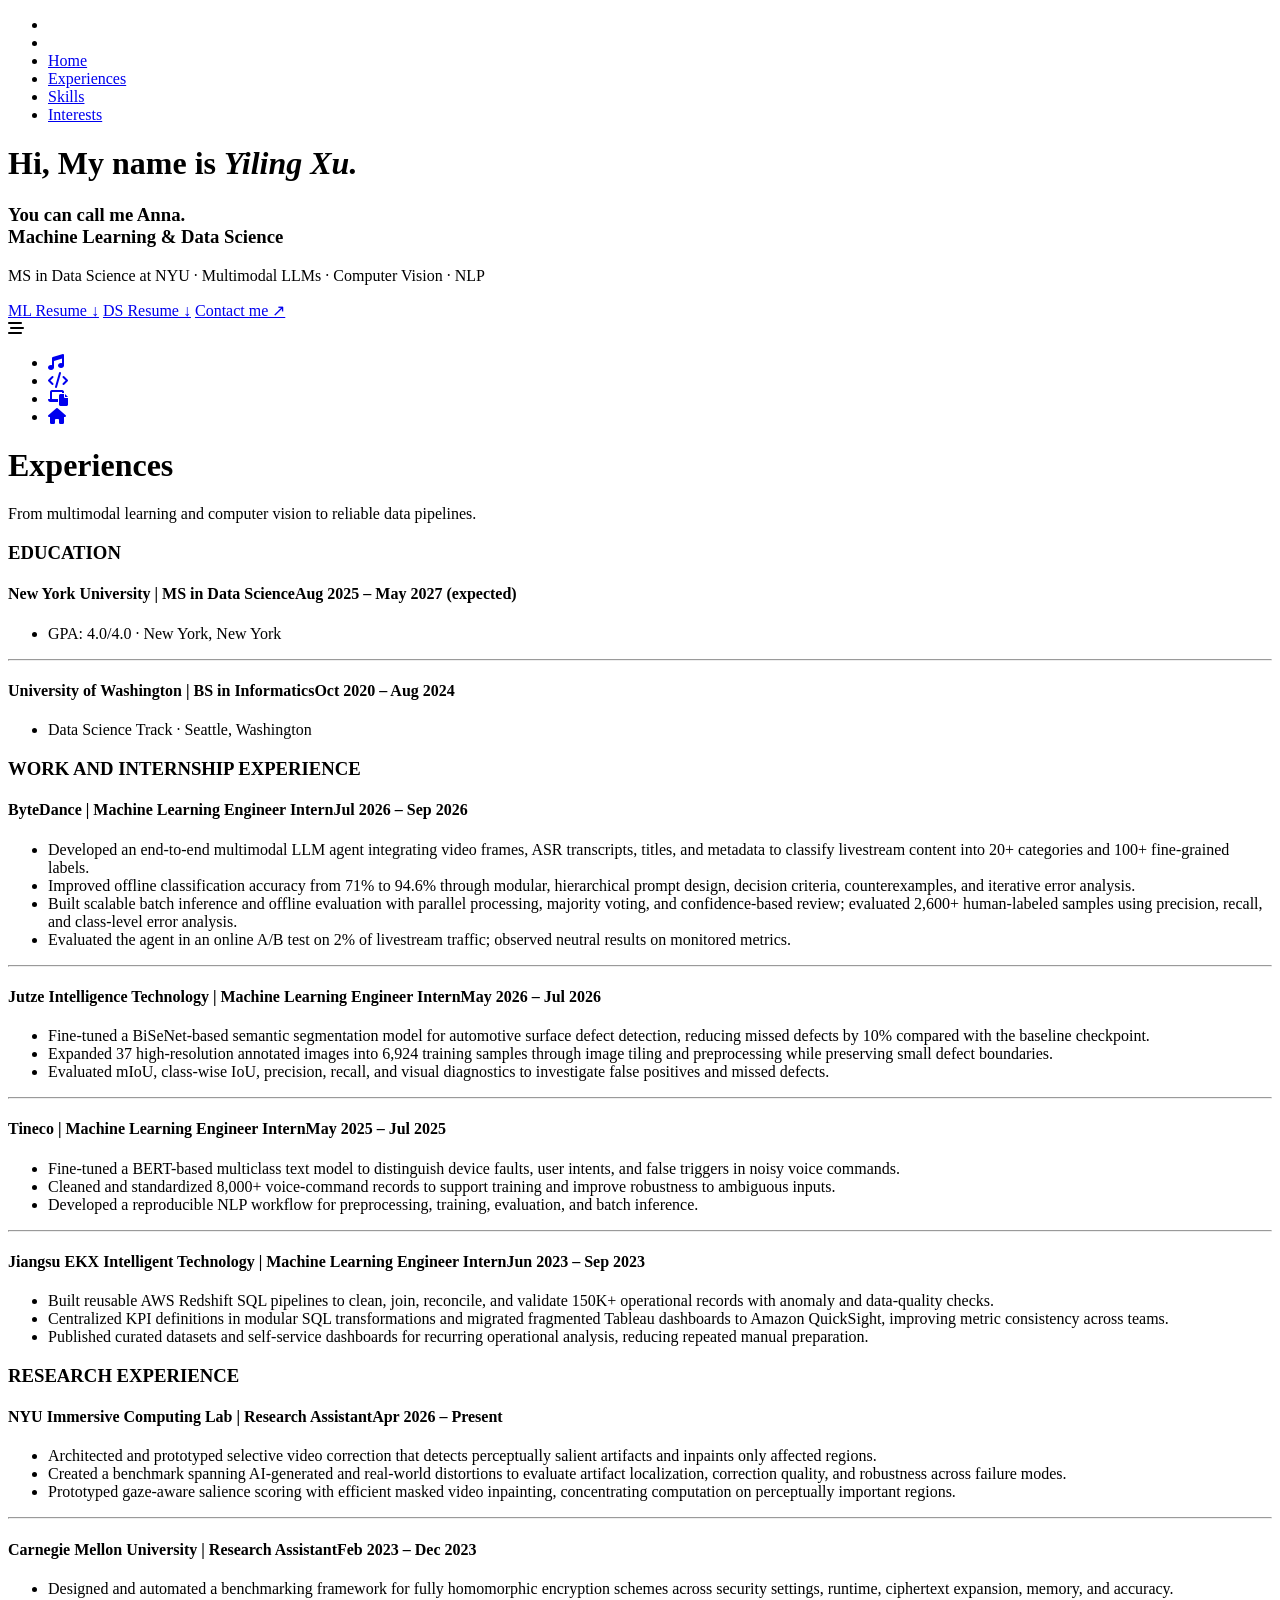
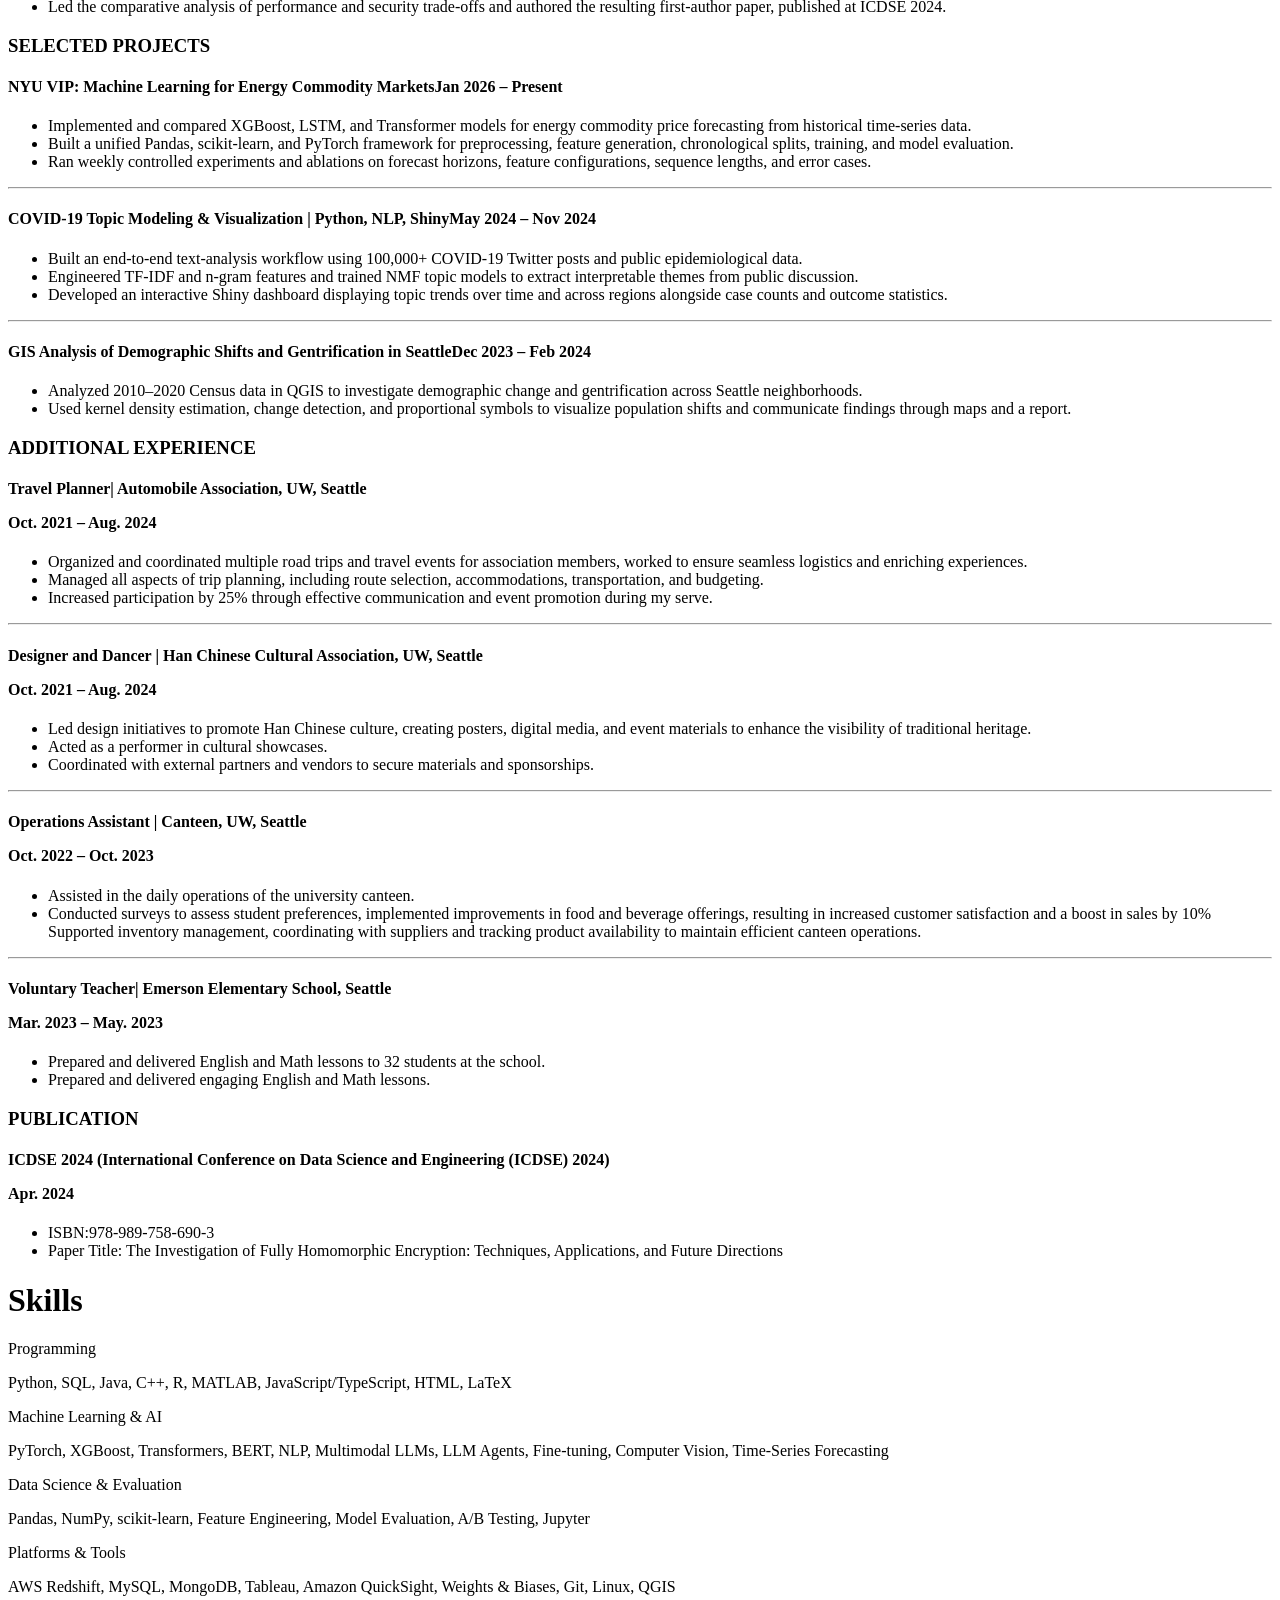
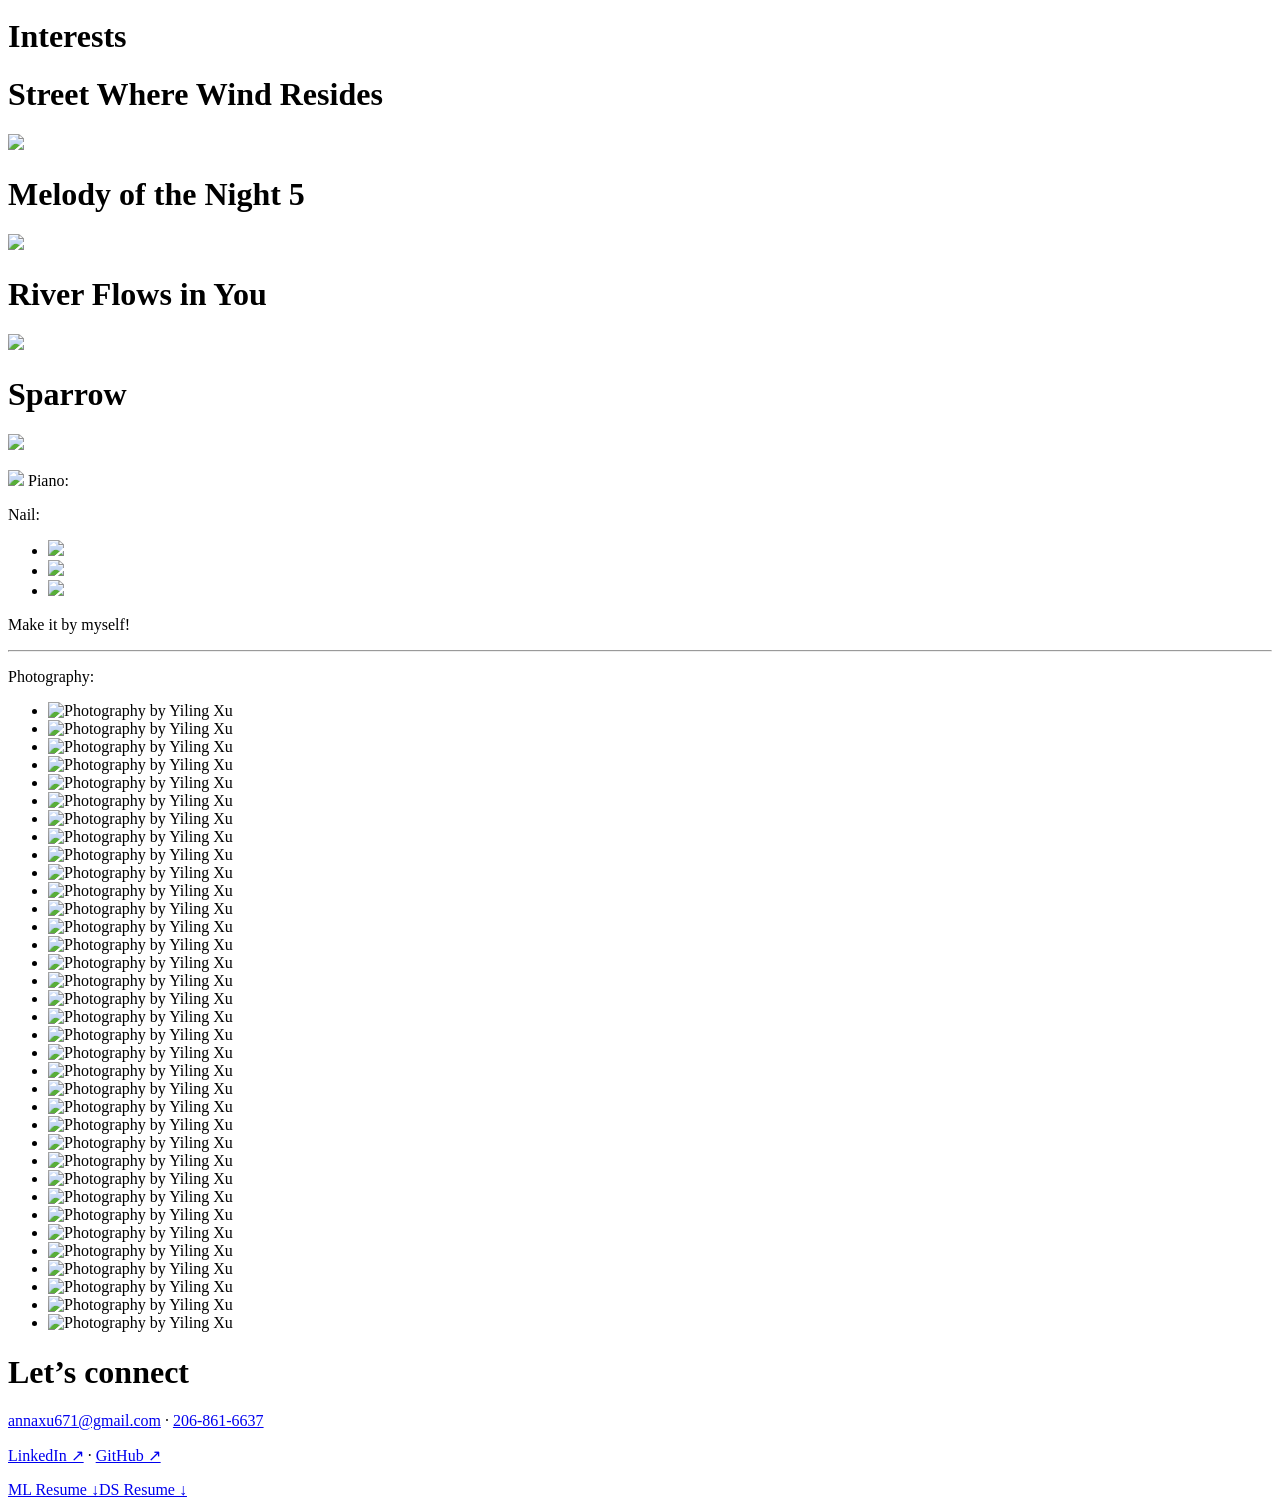
==== public/index.html @ a4906a9a "Update ML and DS portfolio content and responsive layout" ====
<!DOCTYPE html>
<html lang="en">
  <head>
    <meta charset="UTF-8">
    <title>Yiling Xu | Machine Learning &amp; Data Science</title>
    <meta name="viewport" content="width=device-width, initial-scale=1">
    <meta name="description" content="Yiling (Anna) Xu — NYU MS Data Science student working on multimodal LLM agents, computer vision, NLP, and data science.">
    <link rel="stylesheet" href="https://cdnjs.cloudflare.com/ajax/libs/font-awesome/6.4.0/css/all.min.css">
  </head>
  <body>
    <div class="Top" id="Home">
      <ul id="bar">
         <li class="slide1"></li>
         <li class="slide2"></li>
         <li><a href="#Home">Home</a></li>
         <li><a href="#Experience">Experiences</a></li>
         <li><a href="#Skills">Skills</a></li>
         <li><a href="#Interest">Interests</a></li>
      </ul>
      
      <div id="intro">
        <h1>Hi, My name is <i>Yiling Xu.</i></h1>
        <h3>You can call me Anna.<br>Machine Learning &amp; Data Science</h3>
        <p class="intro-summary">MS in Data Science at NYU · Multimodal LLMs · Computer Vision · NLP</p>
        <div class="resume-actions">
          <a href="resumes/Yiling-Xu-ML-Resume.pdf" download>ML Resume ↓</a>
          <a href="resumes/Yiling-Xu-DS-Resume.pdf" download>DS Resume ↓</a>
          <a href="mailto:annaxu671@gmail.com">Contact me ↗</a>
        </div>
      </div>  
    </div>

    <div class="floating-sidebar">
      <div class="toggle-button" id="toggle-button">
        <i class="fa-solid fa-bars-staggered"></i>
      </div>
  
      <!-- 侧边栏内容 -->
      <div class="sidebar-content" id="sidebar-content">
        <ul>
          <li><a href="#Interest"><i class="fa-solid fa-music"></i></a></li>
          <li><a href="#Skills"><i class="fa-solid fa-code"></i></a></li>
          <li><a href="#Experience"><i class="fa-solid fa-laptop-file"></i></a></li>
          <li><a href="#Home"><i class="fa-solid fa-house"></i></a></li>
        </ul>
      </div>
    </div>
  
<div id="Experience"><h1>Experiences</h1><p class="section-intro">From multimodal learning and computer vision to reliable data pipelines.</p><div id="content"><div class="E" id="Education"><h3>EDUCATION</h3><h4>New York University | MS in Data Science<span class="entry-date">Aug 2025 – May 2027 (expected)</span></h4><ul><li>GPA: 4.0/4.0 · New York, New York</li></ul><hr><h4>University of Washington | BS in Informatics<span class="entry-date">Oct 2020 – Aug 2024</span></h4><ul><li>Data Science Track · Seattle, Washington</li></ul></div><div class="E" id=""><h3>WORK AND INTERNSHIP EXPERIENCE</h3><h4>ByteDance | Machine Learning Engineer Intern<span class="entry-date">Jul 2026 – Sep 2026</span></h4><ul><li>Developed an end-to-end multimodal LLM agent integrating video frames, ASR transcripts, titles, and metadata to classify livestream content into 20+ categories and 100+ fine-grained labels.</li><li>Improved offline classification accuracy from 71% to 94.6% through modular, hierarchical prompt design, decision criteria, counterexamples, and iterative error analysis.</li><li>Built scalable batch inference and offline evaluation with parallel processing, majority voting, and confidence-based review; evaluated 2,600+ human-labeled samples using precision, recall, and class-level error analysis.</li><li>Evaluated the agent in an online A/B test on 2% of livestream traffic; observed neutral results on monitored metrics.</li></ul><hr><h4>Jutze Intelligence Technology | Machine Learning Engineer Intern<span class="entry-date">May 2026 – Jul 2026</span></h4><ul><li>Fine-tuned a BiSeNet-based semantic segmentation model for automotive surface defect detection, reducing missed defects by 10% compared with the baseline checkpoint.</li><li>Expanded 37 high-resolution annotated images into 6,924 training samples through image tiling and preprocessing while preserving small defect boundaries.</li><li>Evaluated mIoU, class-wise IoU, precision, recall, and visual diagnostics to investigate false positives and missed defects.</li></ul><hr><h4>Tineco | Machine Learning Engineer Intern<span class="entry-date">May 2025 – Jul 2025</span></h4><ul><li>Fine-tuned a BERT-based multiclass text model to distinguish device faults, user intents, and false triggers in noisy voice commands.</li><li>Cleaned and standardized 8,000+ voice-command records to support training and improve robustness to ambiguous inputs.</li><li>Developed a reproducible NLP workflow for preprocessing, training, evaluation, and batch inference.</li></ul><hr><h4>Jiangsu EKX Intelligent Technology | Machine Learning Engineer Intern<span class="entry-date">Jun 2023 – Sep 2023</span></h4><ul><li>Built reusable AWS Redshift SQL pipelines to clean, join, reconcile, and validate 150K+ operational records with anomaly and data-quality checks.</li><li>Centralized KPI definitions in modular SQL transformations and migrated fragmented Tableau dashboards to Amazon QuickSight, improving metric consistency across teams.</li><li>Published curated datasets and self-service dashboards for recurring operational analysis, reducing repeated manual preparation.</li></ul></div><div class="E" id=""><h3>RESEARCH EXPERIENCE</h3><h4>NYU Immersive Computing Lab | Research Assistant<span class="entry-date">Apr 2026 – Present</span></h4><ul><li>Architected and prototyped selective video correction that detects perceptually salient artifacts and inpaints only affected regions.</li><li>Created a benchmark spanning AI-generated and real-world distortions to evaluate artifact localization, correction quality, and robustness across failure modes.</li><li>Prototyped gaze-aware salience scoring with efficient masked video inpainting, concentrating computation on perceptually important regions.</li></ul><hr><h4>Carnegie Mellon University | Research Assistant<span class="entry-date">Feb 2023 – Dec 2023</span></h4><ul><li>Designed and automated a benchmarking framework for fully homomorphic encryption schemes across security settings, runtime, ciphertext expansion, memory, and accuracy.</li><li>Led the comparative analysis of performance and security trade-offs and authored the resulting first-author paper, published at ICDSE 2024.</li></ul></div><div class="E" id="Projects"><h3>SELECTED PROJECTS</h3><h4>NYU VIP: Machine Learning for Energy Commodity Markets<span class="entry-date">Jan 2026 – Present</span></h4><ul><li>Implemented and compared XGBoost, LSTM, and Transformer models for energy commodity price forecasting from historical time-series data.</li><li>Built a unified Pandas, scikit-learn, and PyTorch framework for preprocessing, feature generation, chronological splits, training, and model evaluation.</li><li>Ran weekly controlled experiments and ablations on forecast horizons, feature configurations, sequence lengths, and error cases.</li></ul><hr><h4>COVID-19 Topic Modeling &amp; Visualization | Python, NLP, Shiny<span class="entry-date">May 2024 – Nov 2024</span></h4><ul><li>Built an end-to-end text-analysis workflow using 100,000+ COVID-19 Twitter posts and public epidemiological data.</li><li>Engineered TF-IDF and n-gram features and trained NMF topic models to extract interpretable themes from public discussion.</li><li>Developed an interactive Shiny dashboard displaying topic trends over time and across regions alongside case counts and outcome statistics.</li></ul><hr><h4>GIS Analysis of Demographic Shifts and Gentrification in Seattle<span class="entry-date">Dec 2023 – Feb 2024</span></h4><ul><li>Analyzed 2010–2020 Census data in QGIS to investigate demographic change and gentrification across Seattle neighborhoods.</li><li>Used kernel density estimation, change detection, and proportional symbols to visualize population shifts and communicate findings through maps and a report.</li></ul></div>        <div class="E">
          <h3>ADDITIONAL EXPERIENCE</h3>
          <h4> Travel Planner| Automobile Association, UW, Seattle<p>​Oct. 2021 – Aug. 2024</p></h4>
          <ul>
             <li>Organized and coordinated multiple road trips and travel events for association members, worked to ensure seamless logistics and enriching experiences.</li>
             <li>Managed all aspects of trip planning, including route selection, accommodations, transportation, and budgeting.</li>
             <li>Increased participation by 25% through effective communication and event promotion during my serve.</li>
          </ul>
          <hr>
          <h4> Designer and Dancer | Han Chinese Cultural Association, UW, Seattle<p>​Oct. 2021 – Aug. 2024</p></h4>
          <ul>
             <li>Led design initiatives to promote Han Chinese culture, creating posters, digital media, and event materials to enhance the visibility of traditional heritage.</li>
             <li>Acted as a performer in cultural showcases.</li>
             <li>Coordinated with external partners and vendors to secure materials and sponsorships.</li>
          </ul>
          <hr>
          <h4> Operations Assistant | Canteen, UW, Seattle<p>​Oct. 2022 – Oct. 2023</p></h4>
          <ul>
             <li>Assisted in the daily operations of the university canteen.</li>
             <li>Conducted surveys to assess student preferences, implemented improvements in food and beverage offerings, resulting in increased customer satisfaction and a boost in sales by 10% Supported inventory management, coordinating with suppliers and tracking product availability to maintain efficient canteen operations.</li>
          </ul>
          <hr>
          <h4> Voluntary Teacher| Emerson Elementary School, Seattle<p>​Mar. 2023 – May. 2023</p></h4>
          <ul>
             <li>Prepared and delivered English and Math lessons to 32 students at the school.</li>
             <li>Prepared and delivered engaging English and Math lessons.</li>
          </ul>
        </div>

        <div class="E">
          <h3>PUBLICATION</h3>
          <h4> ICDSE 2024 (International Conference on Data Science and Engineering (ICDSE) 2024)<p>Apr. 2024</p></h4>
          <ul>
             <li>ISBN:978-989-758-690-3</li>
             <li>Paper Title: The Investigation of Fully Homomorphic Encryption: Techniques, Applications, and Future Directions</li>
          </ul>
        </div>
</div></div>
    <div id="Skills">
      <h1>Skills</h1>
      <div id="three-canvas-container">
        <div id="three-canvas-renderer"></div>
        <div id="text-container">
<p>Programming</p><p class="skill-values">Python, SQL, Java, C++, R, MATLAB, JavaScript/TypeScript, HTML, LaTeX</p>
<p>Machine Learning &amp; AI</p><p class="skill-values">PyTorch, XGBoost, Transformers, BERT, NLP, Multimodal LLMs, LLM Agents, Fine-tuning, Computer Vision, Time-Series Forecasting</p>
<p>Data Science &amp; Evaluation</p><p class="skill-values">Pandas, NumPy, scikit-learn, Feature Engineering, Model Evaluation, A/B Testing, Jupyter</p>
<p>Platforms &amp; Tools</p><p class="skill-values">AWS Redshift, MySQL, MongoDB, Tableau, Amazon QuickSight, Weights &amp; Biases, Git, Linux, QGIS</p>
</div>
      </div>
    </div>

    <div id="Interest">
      <h1>Interests</h1>
      <div class="Piano">
        <div class="audio-container">
          <div class="audio">
            <h1>Street Where Wind Resides</h1>
              <div class="track">
              <img src="play.png" class="playBtn" data-audio="media/风居住的街道.mp3">
              <div class="waveform"></div>
              </div>
          </div>
          <div class="audio">
            <h1>Melody of the Night 5</h1>
              <div class="track">
              <img src="play.png" class="playBtn" data-audio="media/夜的钢琴曲5.mp3">
              <div class="waveform"></div>
              </div>
          </div>
          <div class="audio">
            <h1>River Flows in You</h1>
              <div class="track">
              <img src="play.png" class="playBtn" data-audio="media/River Flows in You.mp3">
              <div class="waveform"></div>
              </div>
          </div>
          <div class="audio">
            <h1>Sparrow</h1>
              <div class="track">
              <img src="play.png" class="playBtn" data-audio="media/麻雀.mp3">
              <div class="waveform"></div>
              </div>
          </div>
        </div>
        <p><img src= "Piano.png" class="pi"> Piano: </p>
      </div>
      <div class="Nail">
        <p>Nail:</p>
        <ul>
           <li><img src= "Nail.JPG"></li>
           <li><img src= "Nail2.JPG"></li>
           <li><img src= "Nail1.JPG"></li>
        </ul>
        <p>Make it by myself!</p>
      </div>
      <hr>
      <div class="Photography">
        <p>Photography:</p>
        <ul id="photoset">
           <li><img src="photoset/1.jpg" alt="Photography by Yiling Xu" loading="lazy"></li>
           <li><img src="photoset/2.jpg" alt="Photography by Yiling Xu" loading="lazy"></li>
           <li><img src="photoset/4.jpg" alt="Photography by Yiling Xu" loading="lazy"></li>
           <li><img src="photoset/5.jpg" alt="Photography by Yiling Xu" loading="lazy"></li>
           <li><img src="photoset/6.jpg" alt="Photography by Yiling Xu" loading="lazy"></li>
           <li><img src="photoset/8.jpg" alt="Photography by Yiling Xu" loading="lazy"></li>
           <li><img src="photoset/9.jpg" alt="Photography by Yiling Xu" loading="lazy"></li>
           <li><img src="photoset/10.jpg" alt="Photography by Yiling Xu" loading="lazy"></li>
           <li><img src="photoset/11.jpg" alt="Photography by Yiling Xu" loading="lazy"></li>
           <li><img src="photoset/12.jpg" alt="Photography by Yiling Xu" loading="lazy"></li>
           <li><img src="photoset/13.jpg" alt="Photography by Yiling Xu" loading="lazy"></li>
           <li><img src="photoset/14.jpg" alt="Photography by Yiling Xu" loading="lazy"></li>
           <li><img src="photoset/15.jpg" alt="Photography by Yiling Xu" loading="lazy"></li>
           <li><img src="photoset/17.jpg" alt="Photography by Yiling Xu" loading="lazy"></li>
           <li><img src="photoset/18.jpg" alt="Photography by Yiling Xu" loading="lazy"></li>
           <li><img src="photoset/19.jpg" alt="Photography by Yiling Xu" loading="lazy"></li>
           <li><img src="photoset/20.jpg" alt="Photography by Yiling Xu" loading="lazy"></li>
           <li><img src="photoset/23.jpg" alt="Photography by Yiling Xu" loading="lazy"></li>
           <li><img src="photoset/24.jpg" alt="Photography by Yiling Xu" loading="lazy"></li>
           <li><img src="photoset/26.jpg" alt="Photography by Yiling Xu" loading="lazy"></li>
           <li><img src="photoset/29.jpg" alt="Photography by Yiling Xu" loading="lazy"></li>
           <li><img src="photoset/30.jpg" alt="Photography by Yiling Xu" loading="lazy"></li>
           <li><img src="photoset/31.jpg" alt="Photography by Yiling Xu" loading="lazy"></li>
           <li><img src="photoset/32.jpg" alt="Photography by Yiling Xu" loading="lazy"></li>
           <li><img src="photoset/33.jpg" alt="Photography by Yiling Xu" loading="lazy"></li>
           <li><img src="photoset/34.jpg" alt="Photography by Yiling Xu" loading="lazy"></li>
           <li><img src="photoset/35.jpg" alt="Photography by Yiling Xu" loading="lazy"></li>
           <li><img src="photoset/36.jpg" alt="Photography by Yiling Xu" loading="lazy"></li>
           <li><img src="photoset/3.jpg" alt="Photography by Yiling Xu" loading="lazy"></li>
           <li><img src="photoset/7.jpg" alt="Photography by Yiling Xu" loading="lazy"></li>
           <li><img src="photoset/16.jpg" alt="Photography by Yiling Xu" loading="lazy"></li>
           <li><img src="photoset/22.jpg" alt="Photography by Yiling Xu" loading="lazy"></li>
           <li><img src="photoset/25.jpg" alt="Photography by Yiling Xu" loading="lazy"></li>
           <li><img src="photoset/27.jpg" alt="Photography by Yiling Xu" loading="lazy"></li>
           <li><img src="photoset/28.jpeg" alt="Photography by Yiling Xu" loading="lazy"></li>
        </ul>
      </div>
    </div>
  
  <footer id="Contact">
<h1>Let’s connect</h1>
<p><a href="mailto:annaxu671@gmail.com">annaxu671@gmail.com</a> · <a href="tel:+12068616637">206-861-6637</a></p>
<p><a href="https://linkedin.com/in/yiling-xu-3b525a338" target="_blank" rel="noopener noreferrer">LinkedIn ↗</a> · <a href="https://github.com/AnnaXu6" target="_blank" rel="noopener noreferrer">GitHub ↗</a></p>
<div class="resume-actions"><a href="resumes/Yiling-Xu-ML-Resume.pdf" download>ML Resume ↓</a><a href="resumes/Yiling-Xu-DS-Resume.pdf" download>DS Resume ↓</a></div>
</footer></body>
</html>
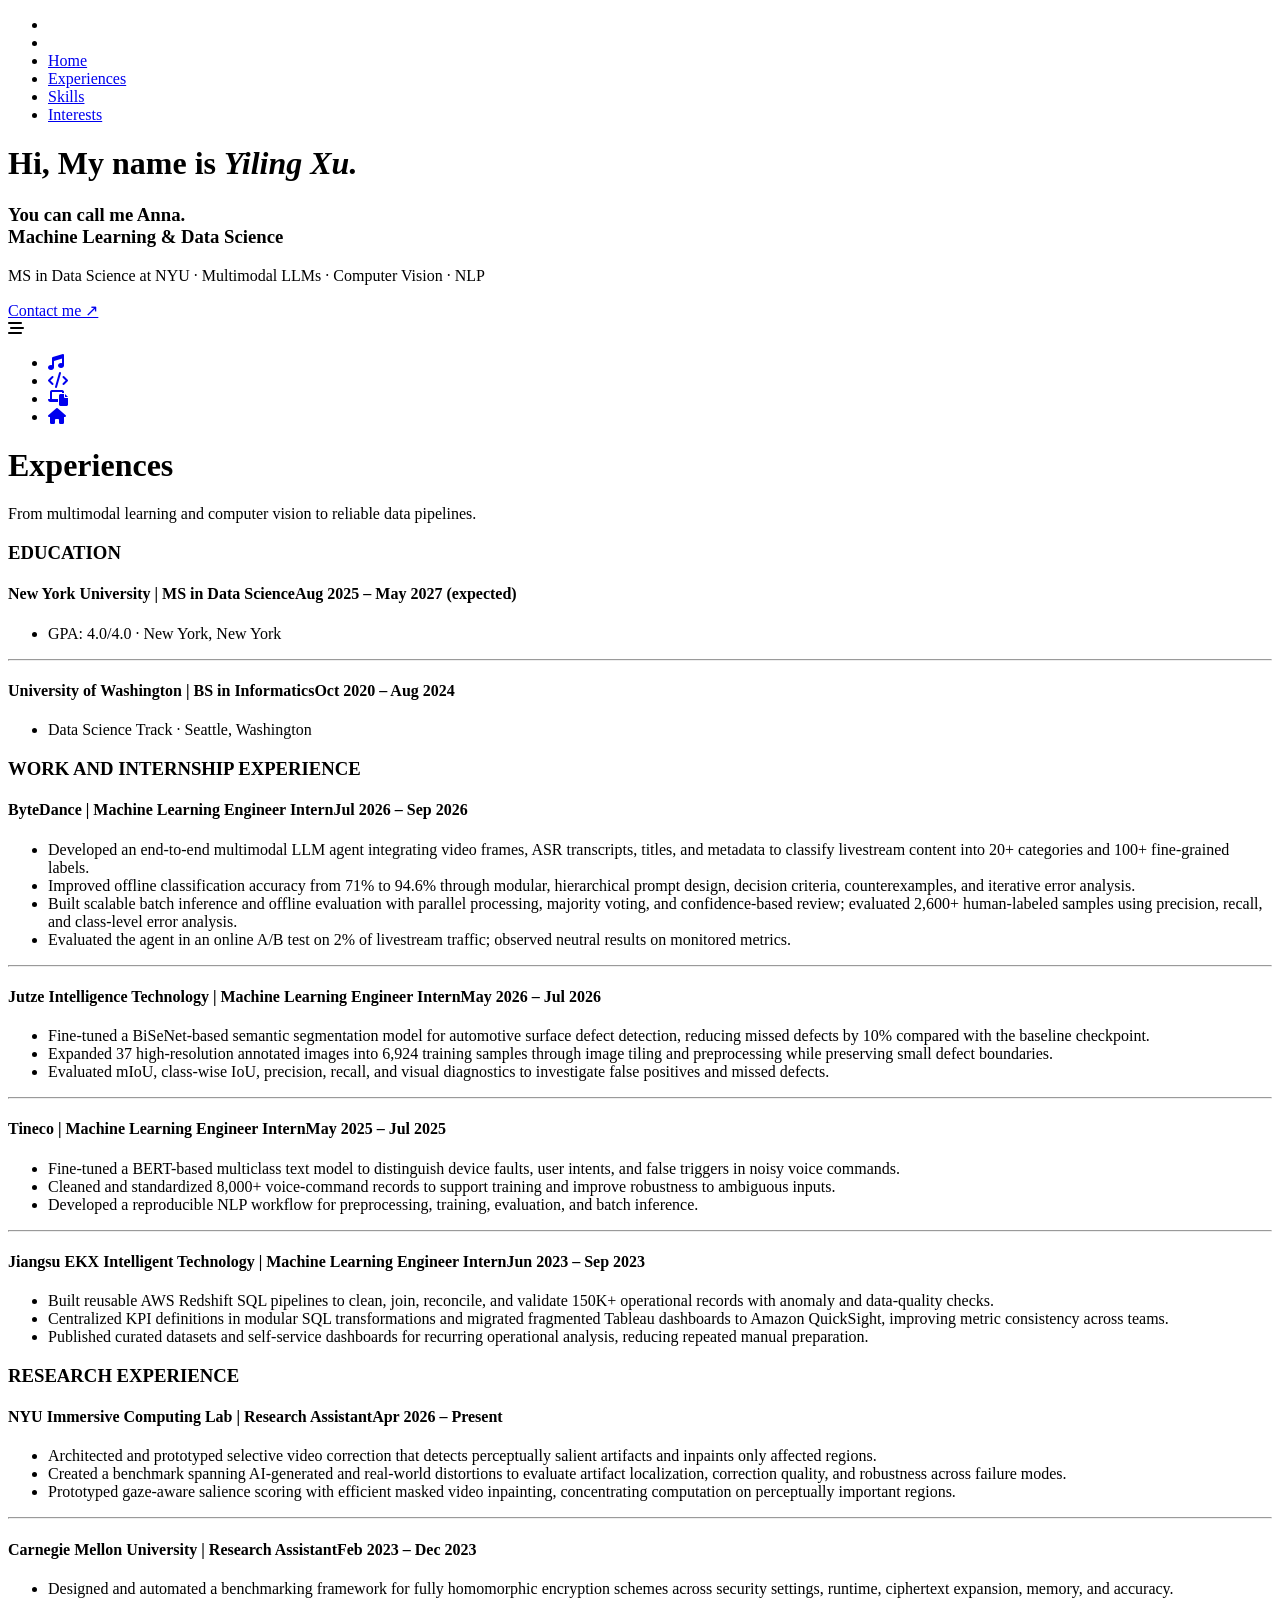
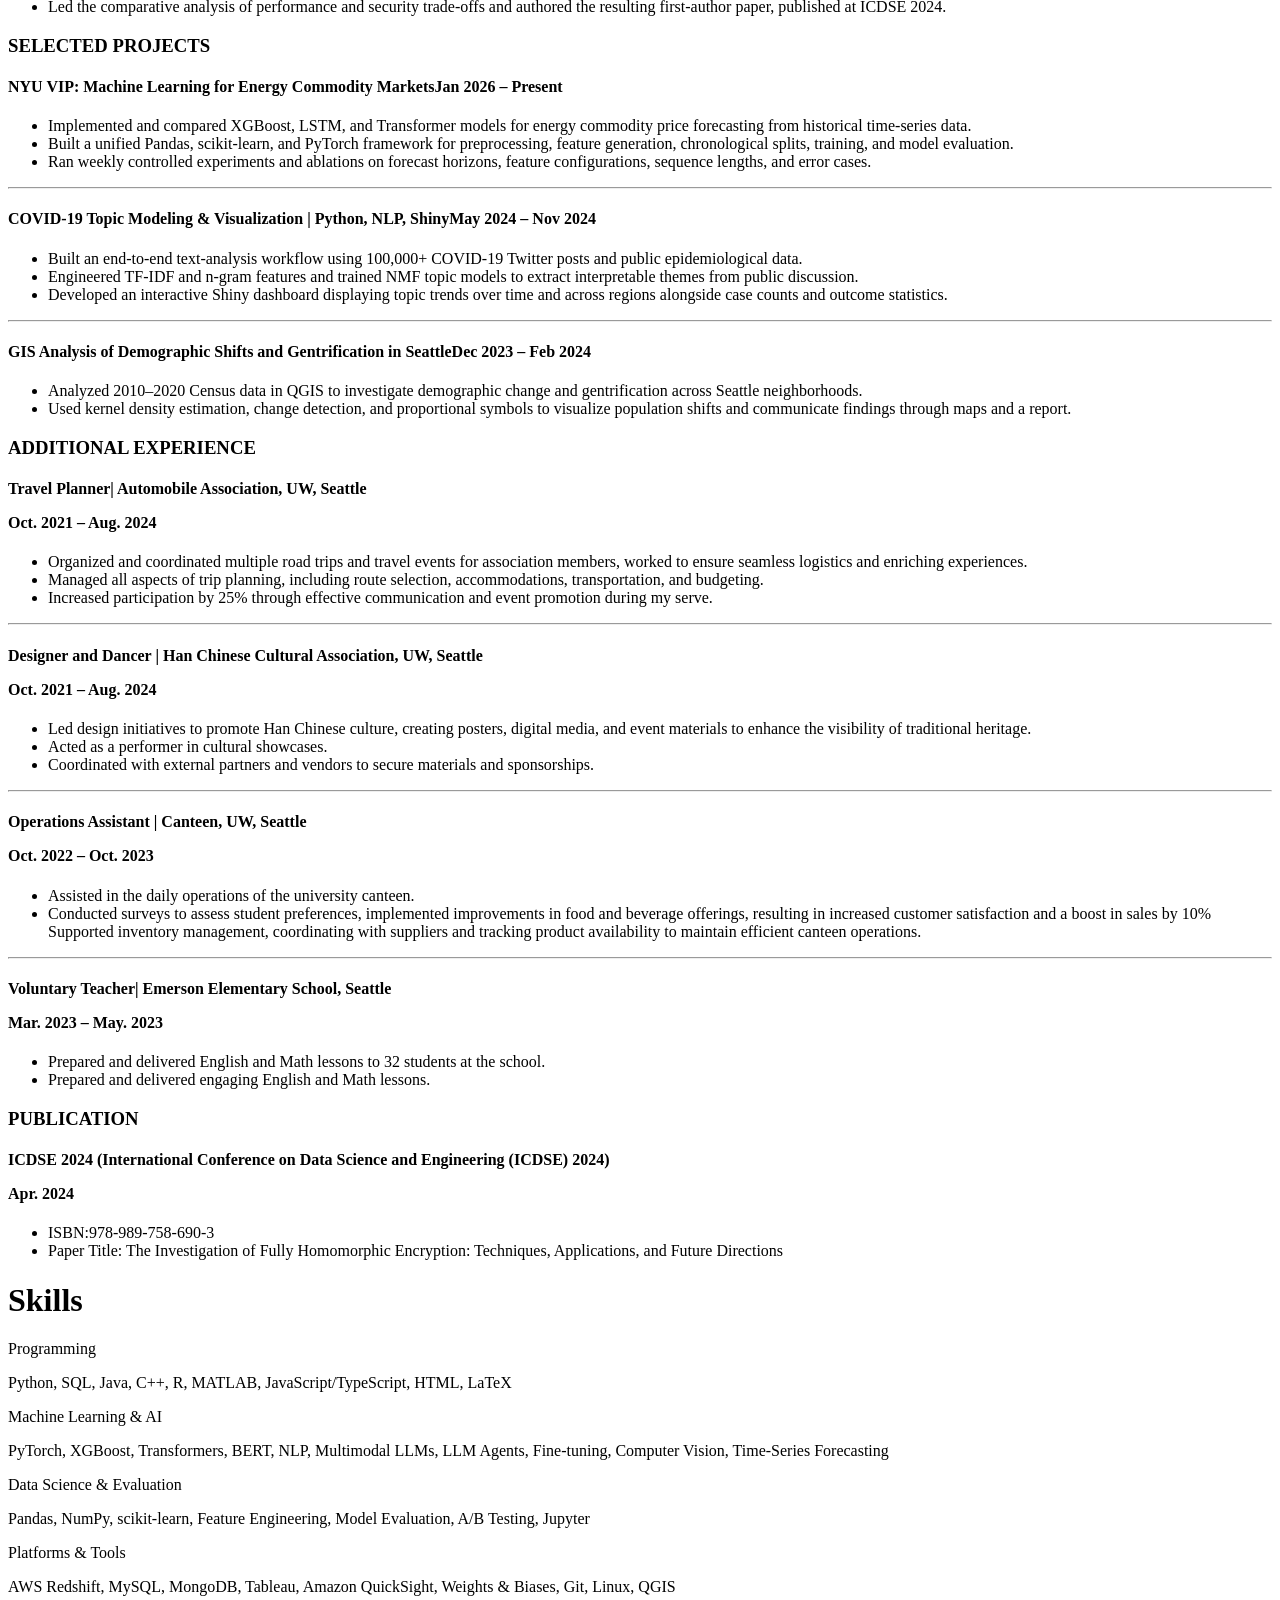
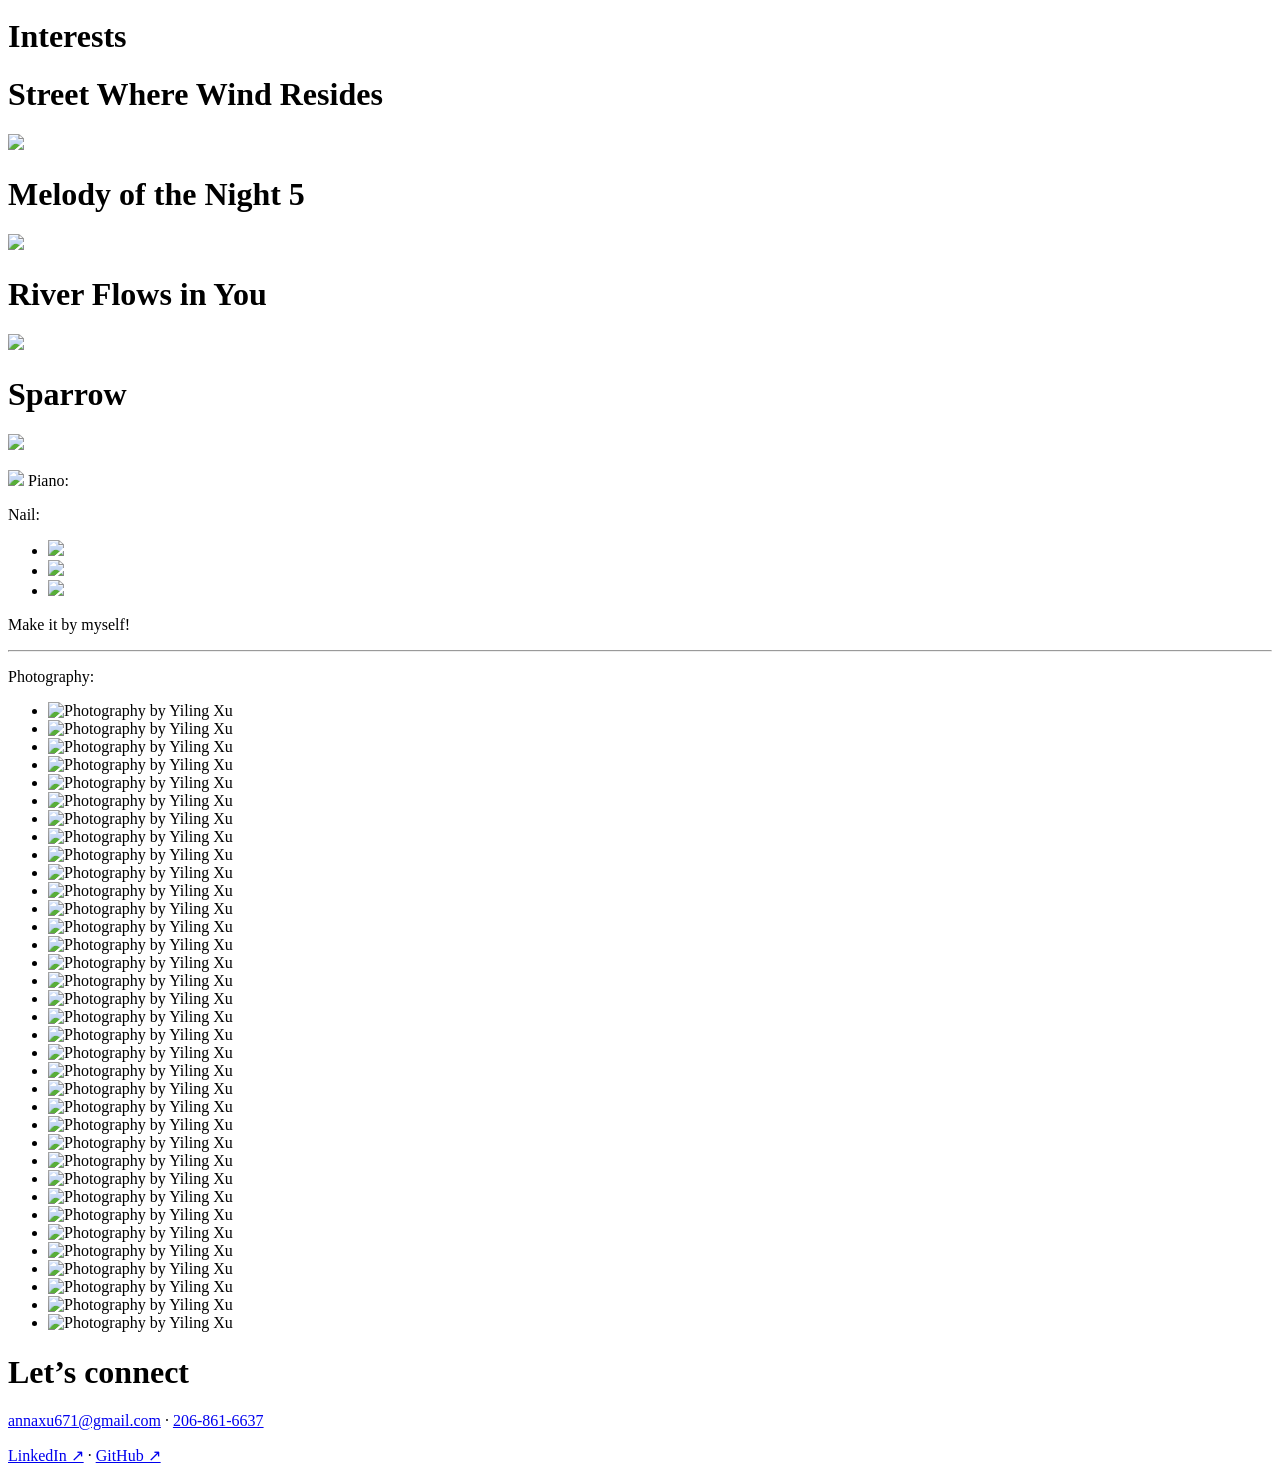
==== commit 2967efc3: "Remove ML and DS resume download buttons" ====
--- a/public/index.html
+++ b/public/index.html
@@ -23,8 +23,8 @@
         <h3>You can call me Anna.<br>Machine Learning &amp; Data Science</h3>
         <p class="intro-summary">MS in Data Science at NYU · Multimodal LLMs · Computer Vision · NLP</p>
         <div class="resume-actions">
-          <a href="resumes/Yiling-Xu-ML-Resume.pdf" download>ML Resume ↓</a>
-          <a href="resumes/Yiling-Xu-DS-Resume.pdf" download>DS Resume ↓</a>
+          
+          
           <a href="mailto:annaxu671@gmail.com">Contact me ↗</a>
         </div>
       </div>  
@@ -188,6 +188,6 @@
 <h1>Let’s connect</h1>
 <p><a href="mailto:annaxu671@gmail.com">annaxu671@gmail.com</a> · <a href="tel:+12068616637">206-861-6637</a></p>
 <p><a href="https://linkedin.com/in/yiling-xu-3b525a338" target="_blank" rel="noopener noreferrer">LinkedIn ↗</a> · <a href="https://github.com/AnnaXu6" target="_blank" rel="noopener noreferrer">GitHub ↗</a></p>
-<div class="resume-actions"><a href="resumes/Yiling-Xu-ML-Resume.pdf" download>ML Resume ↓</a><a href="resumes/Yiling-Xu-DS-Resume.pdf" download>DS Resume ↓</a></div>
+
 </footer></body>
 </html>
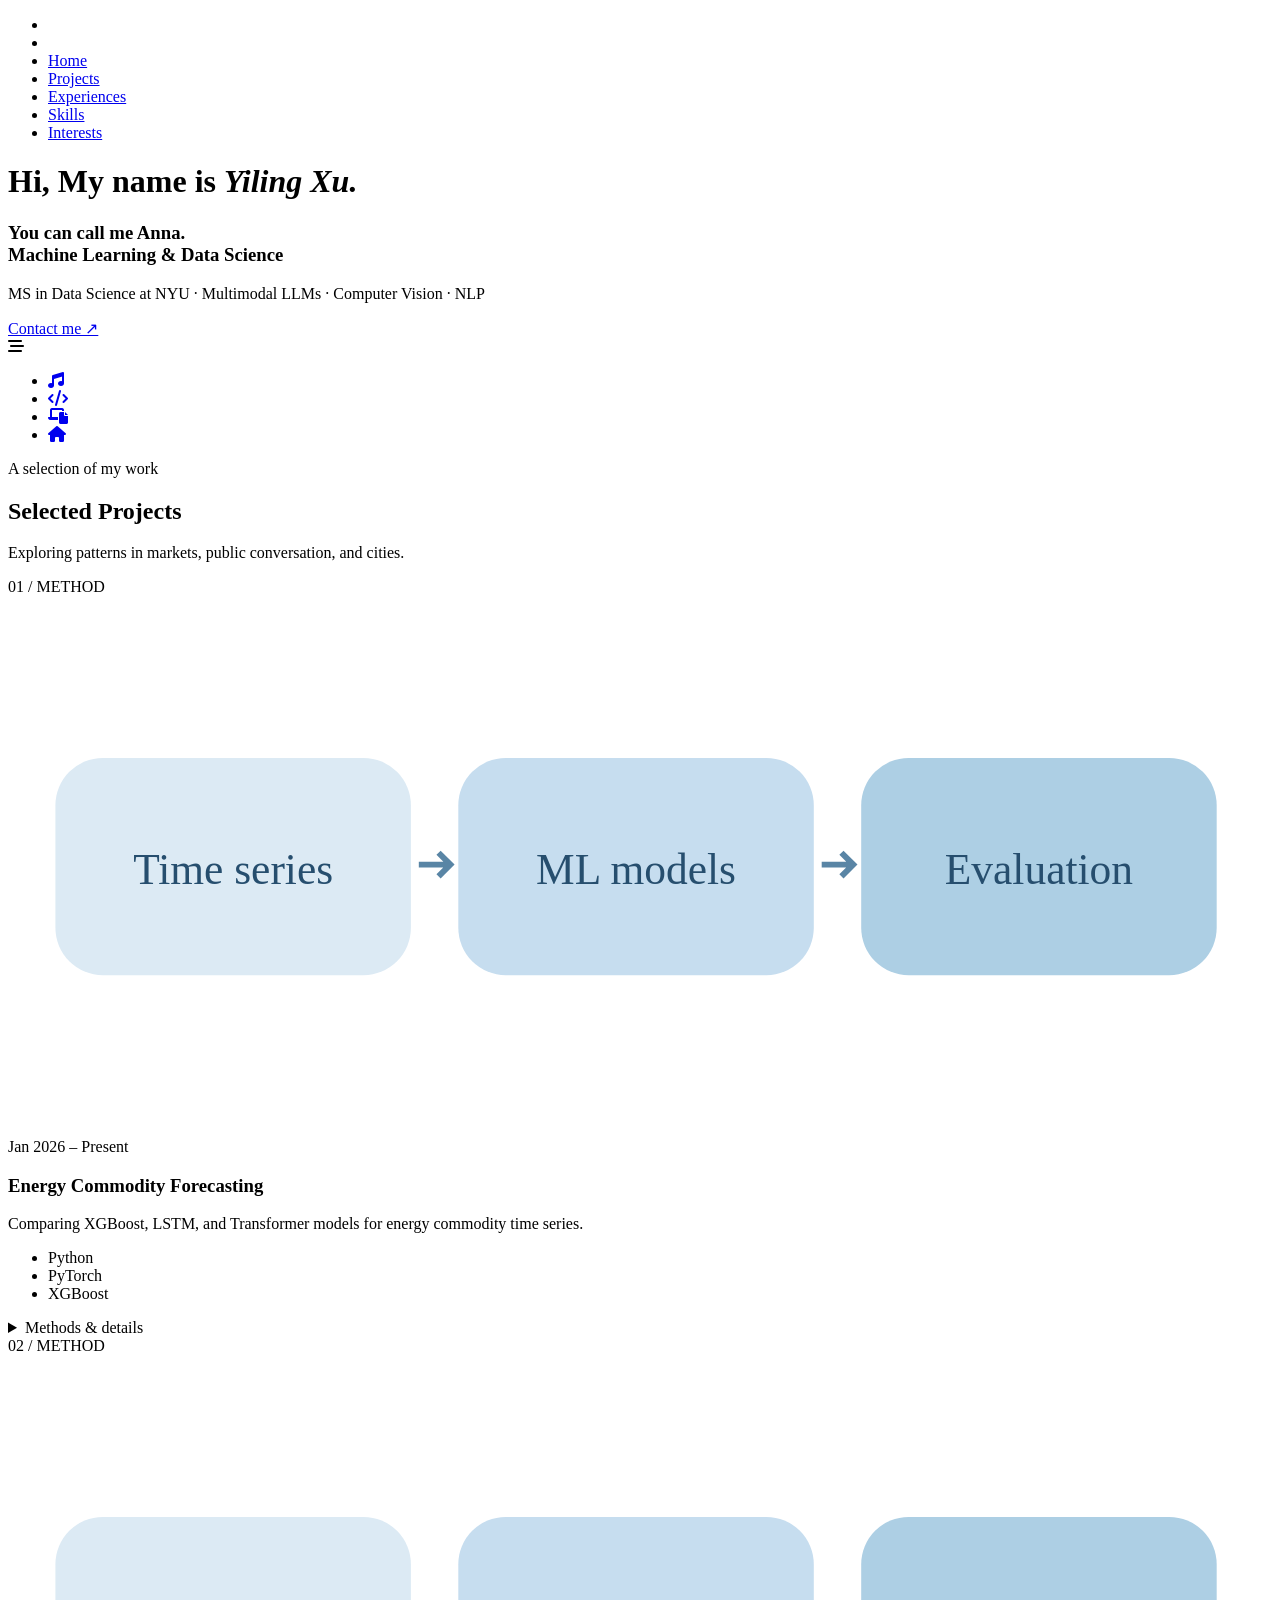
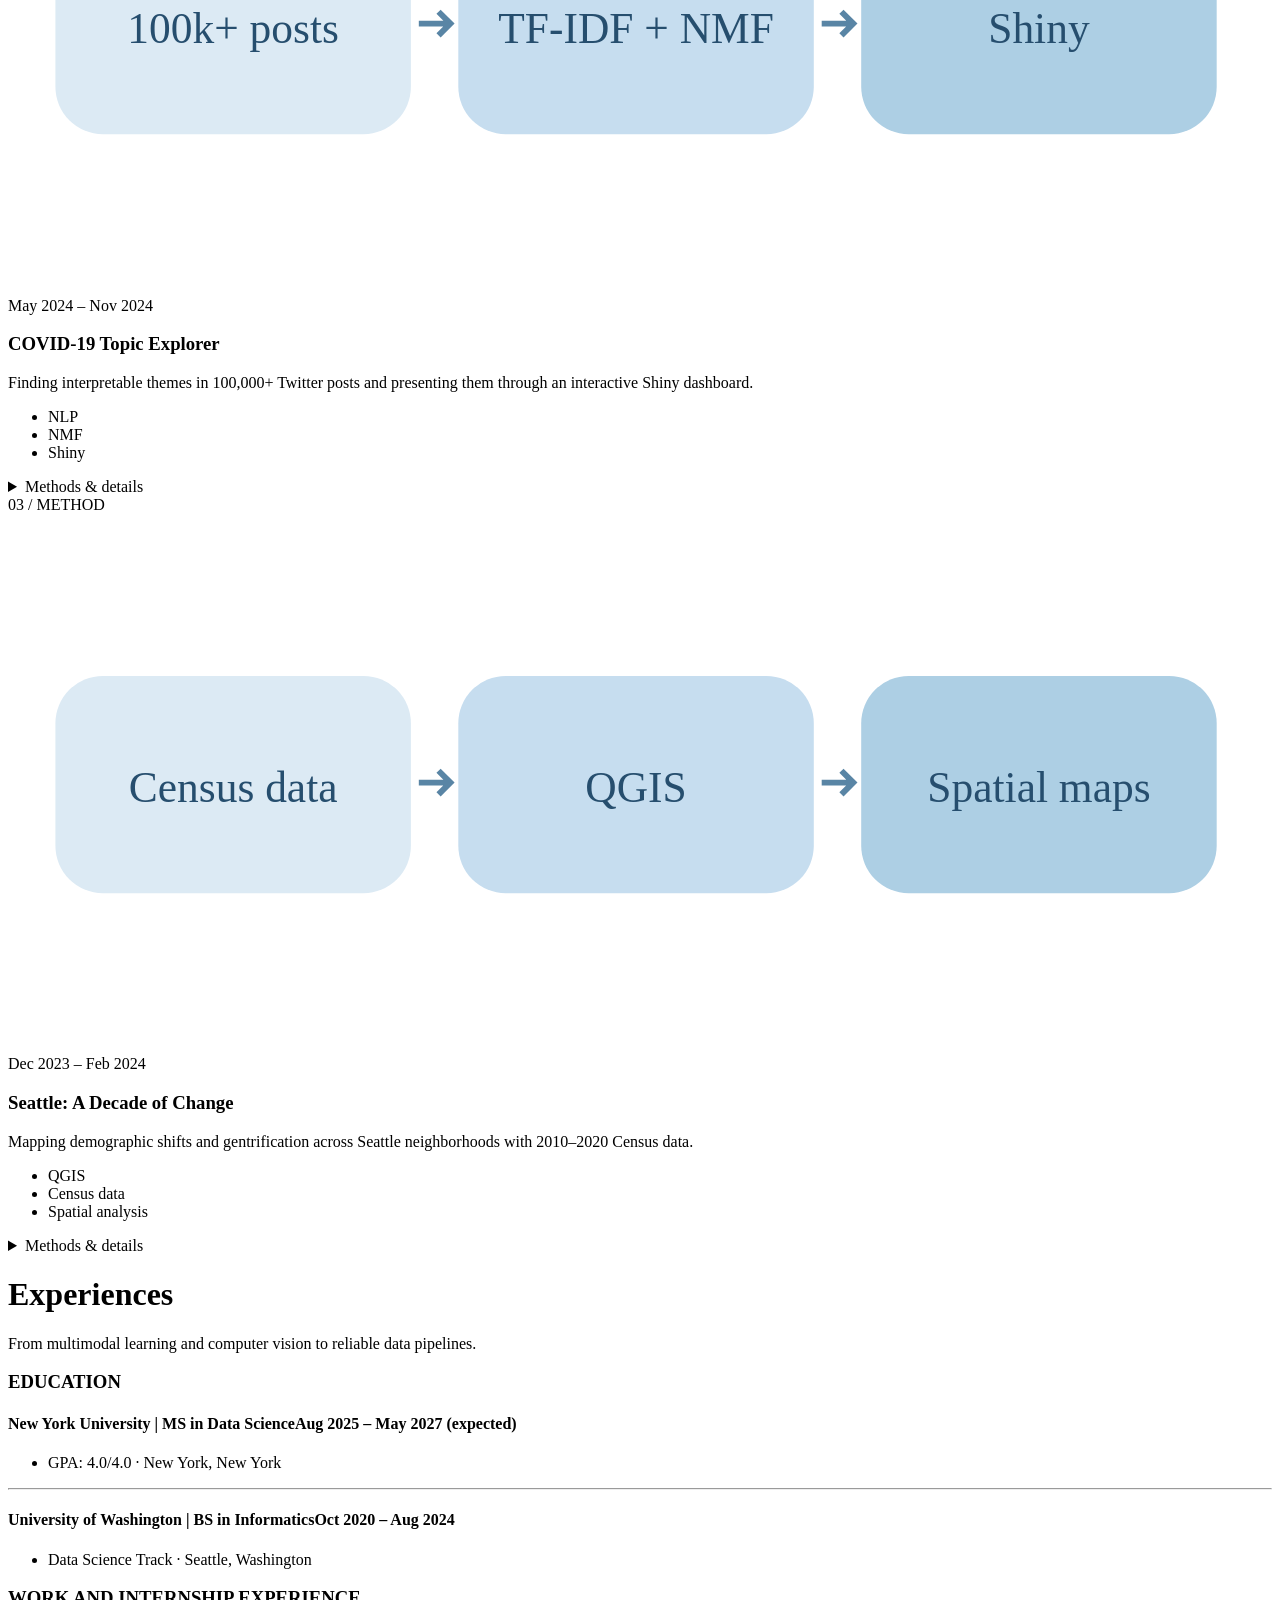
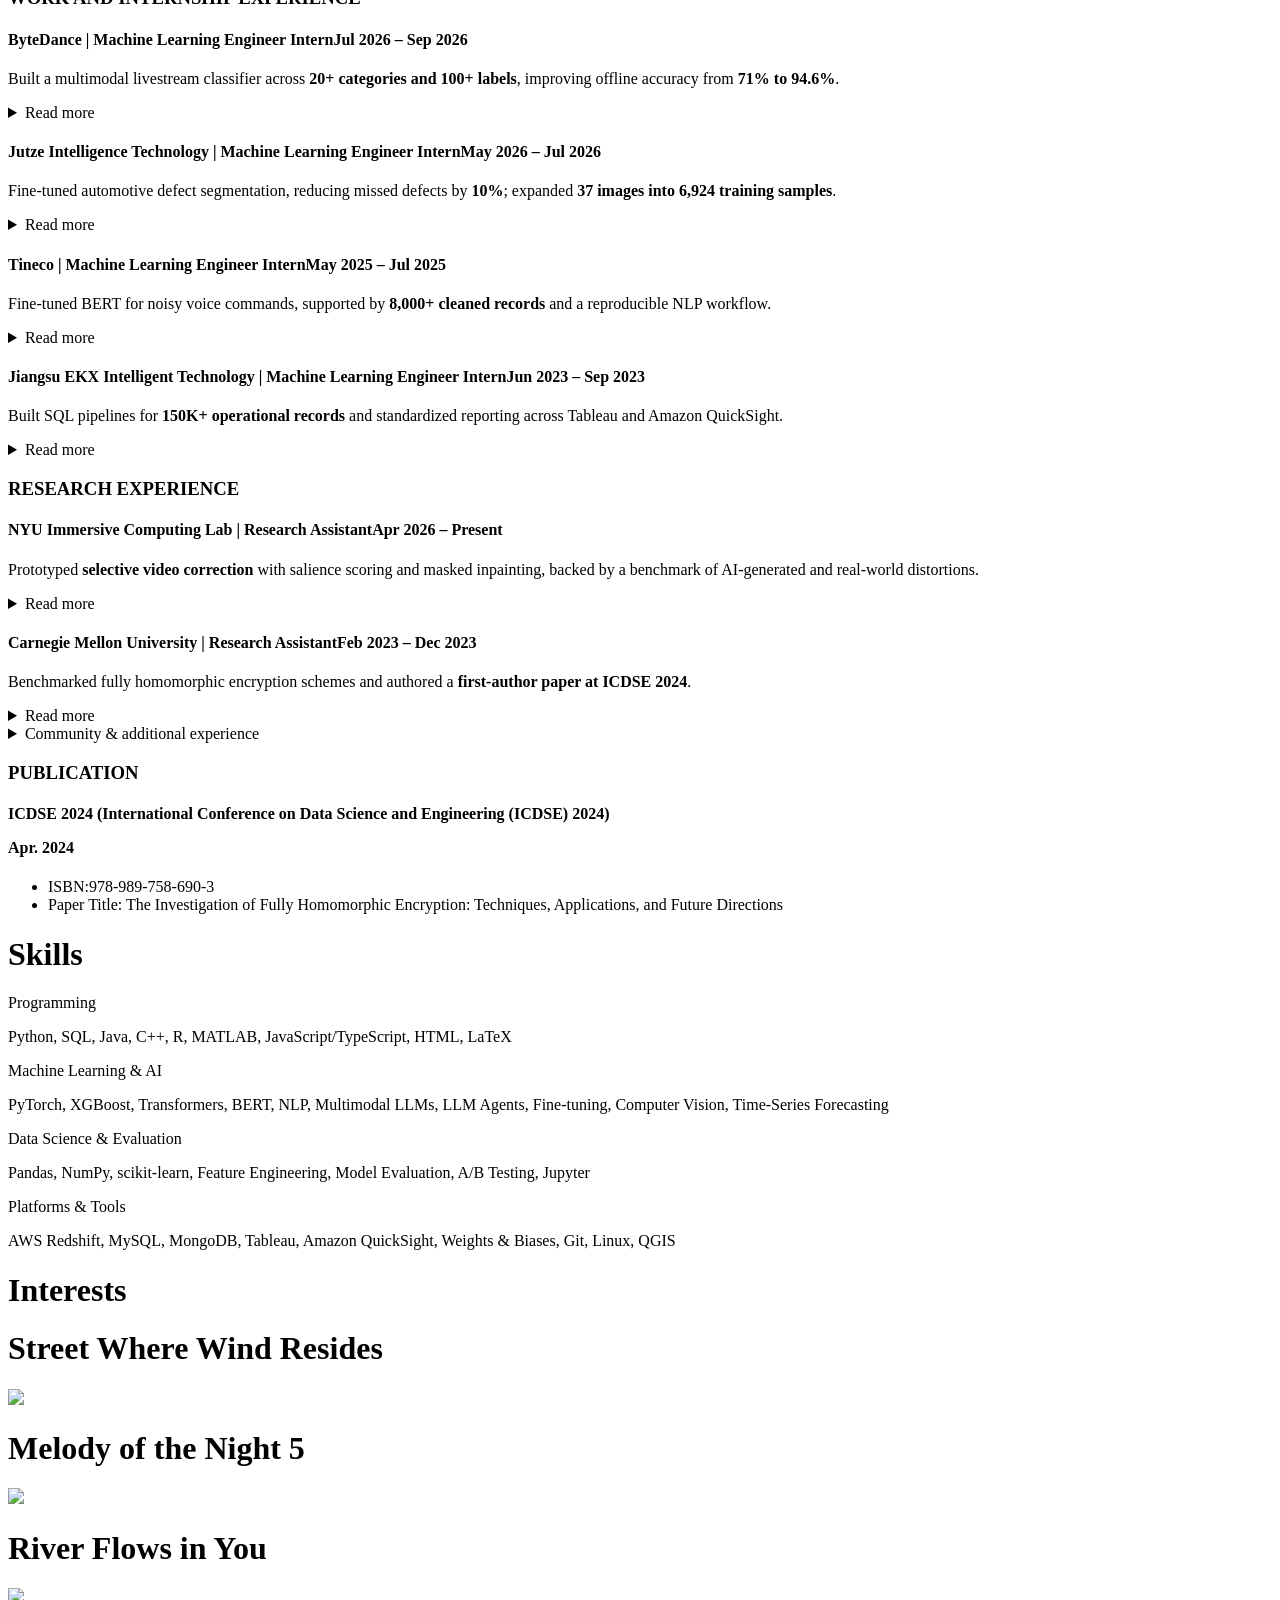
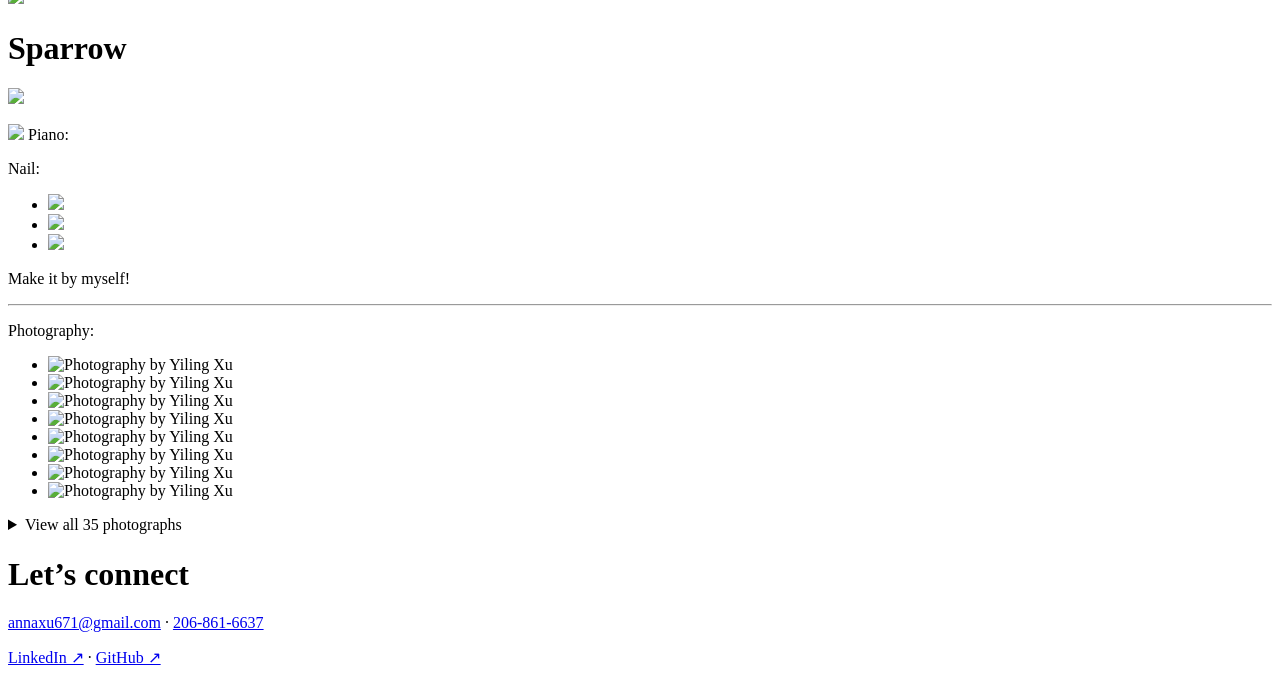
==== commit 5541a250: "Feature projects and simplify experience and photography browsing" ====
--- a/public/index.html
+++ b/public/index.html
@@ -13,6 +13,7 @@
          <li class="slide1"></li>
          <li class="slide2"></li>
          <li><a href="#Home">Home</a></li>
+         <li><a href="#Projects">Projects</a></li>
          <li><a href="#Experience">Experiences</a></li>
          <li><a href="#Skills">Skills</a></li>
          <li><a href="#Interest">Interests</a></li>
@@ -46,8 +47,28 @@
       </div>
     </div>
   
-<div id="Experience"><h1>Experiences</h1><p class="section-intro">From multimodal learning and computer vision to reliable data pipelines.</p><div id="content"><div class="E" id="Education"><h3>EDUCATION</h3><h4>New York University | MS in Data Science<span class="entry-date">Aug 2025 – May 2027 (expected)</span></h4><ul><li>GPA: 4.0/4.0 · New York, New York</li></ul><hr><h4>University of Washington | BS in Informatics<span class="entry-date">Oct 2020 – Aug 2024</span></h4><ul><li>Data Science Track · Seattle, Washington</li></ul></div><div class="E" id=""><h3>WORK AND INTERNSHIP EXPERIENCE</h3><h4>ByteDance | Machine Learning Engineer Intern<span class="entry-date">Jul 2026 – Sep 2026</span></h4><ul><li>Developed an end-to-end multimodal LLM agent integrating video frames, ASR transcripts, titles, and metadata to classify livestream content into 20+ categories and 100+ fine-grained labels.</li><li>Improved offline classification accuracy from 71% to 94.6% through modular, hierarchical prompt design, decision criteria, counterexamples, and iterative error analysis.</li><li>Built scalable batch inference and offline evaluation with parallel processing, majority voting, and confidence-based review; evaluated 2,600+ human-labeled samples using precision, recall, and class-level error analysis.</li><li>Evaluated the agent in an online A/B test on 2% of livestream traffic; observed neutral results on monitored metrics.</li></ul><hr><h4>Jutze Intelligence Technology | Machine Learning Engineer Intern<span class="entry-date">May 2026 – Jul 2026</span></h4><ul><li>Fine-tuned a BiSeNet-based semantic segmentation model for automotive surface defect detection, reducing missed defects by 10% compared with the baseline checkpoint.</li><li>Expanded 37 high-resolution annotated images into 6,924 training samples through image tiling and preprocessing while preserving small defect boundaries.</li><li>Evaluated mIoU, class-wise IoU, precision, recall, and visual diagnostics to investigate false positives and missed defects.</li></ul><hr><h4>Tineco | Machine Learning Engineer Intern<span class="entry-date">May 2025 – Jul 2025</span></h4><ul><li>Fine-tuned a BERT-based multiclass text model to distinguish device faults, user intents, and false triggers in noisy voice commands.</li><li>Cleaned and standardized 8,000+ voice-command records to support training and improve robustness to ambiguous inputs.</li><li>Developed a reproducible NLP workflow for preprocessing, training, evaluation, and batch inference.</li></ul><hr><h4>Jiangsu EKX Intelligent Technology | Machine Learning Engineer Intern<span class="entry-date">Jun 2023 – Sep 2023</span></h4><ul><li>Built reusable AWS Redshift SQL pipelines to clean, join, reconcile, and validate 150K+ operational records with anomaly and data-quality checks.</li><li>Centralized KPI definitions in modular SQL transformations and migrated fragmented Tableau dashboards to Amazon QuickSight, improving metric consistency across teams.</li><li>Published curated datasets and self-service dashboards for recurring operational analysis, reducing repeated manual preparation.</li></ul></div><div class="E" id=""><h3>RESEARCH EXPERIENCE</h3><h4>NYU Immersive Computing Lab | Research Assistant<span class="entry-date">Apr 2026 – Present</span></h4><ul><li>Architected and prototyped selective video correction that detects perceptually salient artifacts and inpaints only affected regions.</li><li>Created a benchmark spanning AI-generated and real-world distortions to evaluate artifact localization, correction quality, and robustness across failure modes.</li><li>Prototyped gaze-aware salience scoring with efficient masked video inpainting, concentrating computation on perceptually important regions.</li></ul><hr><h4>Carnegie Mellon University | Research Assistant<span class="entry-date">Feb 2023 – Dec 2023</span></h4><ul><li>Designed and automated a benchmarking framework for fully homomorphic encryption schemes across security settings, runtime, ciphertext expansion, memory, and accuracy.</li><li>Led the comparative analysis of performance and security trade-offs and authored the resulting first-author paper, published at ICDSE 2024.</li></ul></div><div class="E" id="Projects"><h3>SELECTED PROJECTS</h3><h4>NYU VIP: Machine Learning for Energy Commodity Markets<span class="entry-date">Jan 2026 – Present</span></h4><ul><li>Implemented and compared XGBoost, LSTM, and Transformer models for energy commodity price forecasting from historical time-series data.</li><li>Built a unified Pandas, scikit-learn, and PyTorch framework for preprocessing, feature generation, chronological splits, training, and model evaluation.</li><li>Ran weekly controlled experiments and ablations on forecast horizons, feature configurations, sequence lengths, and error cases.</li></ul><hr><h4>COVID-19 Topic Modeling &amp; Visualization | Python, NLP, Shiny<span class="entry-date">May 2024 – Nov 2024</span></h4><ul><li>Built an end-to-end text-analysis workflow using 100,000+ COVID-19 Twitter posts and public epidemiological data.</li><li>Engineered TF-IDF and n-gram features and trained NMF topic models to extract interpretable themes from public discussion.</li><li>Developed an interactive Shiny dashboard displaying topic trends over time and across regions alongside case counts and outcome statistics.</li></ul><hr><h4>GIS Analysis of Demographic Shifts and Gentrification in Seattle<span class="entry-date">Dec 2023 – Feb 2024</span></h4><ul><li>Analyzed 2010–2020 Census data in QGIS to investigate demographic change and gentrification across Seattle neighborhoods.</li><li>Used kernel density estimation, change detection, and proportional symbols to visualize population shifts and communicate findings through maps and a report.</li></ul></div>        <div class="E">
-          <h3>ADDITIONAL EXPERIENCE</h3>
+<section id="Projects" class="featured-projects" aria-labelledby="projects-heading">
+  <p class="section-eyebrow">A selection of my work</p><h2 id="projects-heading">Selected Projects</h2>
+  <p class="section-intro">Exploring patterns in markets, public conversation, and cities.</p>
+  <div class="project-grid"><article class="project-card">
+      <div class="project-visual"><span class="project-number">01 / METHOD</span><svg viewBox="0 0 320 132" role="img" aria-labelledby="pipeline-01"><title id="pipeline-01">Method: Time series to ML models to Evaluation</title><rect x="12" y="41" width="90" height="55" rx="12" fill="#dceaf4"/><text x="57" y="73" text-anchor="middle" fill="#264e6e" font-size="11">Time series</text><path d="M104 68h8m-3-3 3 3-3 3" fill="none" stroke="#5985a5" stroke-width="1.5"/><rect x="114" y="41" width="90" height="55" rx="12" fill="#c6ddef"/><text x="159" y="73" text-anchor="middle" fill="#264e6e" font-size="11">ML models</text><path d="M206 68h8m-3-3 3 3-3 3" fill="none" stroke="#5985a5" stroke-width="1.5"/><rect x="216" y="41" width="90" height="55" rx="12" fill="#adcfe4"/><text x="261" y="73" text-anchor="middle" fill="#264e6e" font-size="11">Evaluation</text></svg></div>
+      <div class="project-body"><p class="project-date">Jan 2026 – Present</p><h3>Energy Commodity Forecasting</h3><p class="project-summary">Comparing XGBoost, LSTM, and Transformer models for energy commodity time series.</p>
+      <ul class="project-tags" aria-label="Technologies"><li>Python</li><li>PyTorch</li><li>XGBoost</li></ul>
+      <details><summary>Methods &amp; details</summary><ul class="project-detail-list"><li>Implemented and compared XGBoost, LSTM, and Transformer models for energy commodity price forecasting from historical time-series data.</li><li>Built a unified Pandas, scikit-learn, and PyTorch framework for preprocessing, feature generation, chronological splits, training, and model evaluation.</li><li>Ran weekly controlled experiments and ablations on forecast horizons, feature configurations, sequence lengths, and error cases.</li></ul></details></div>
+    </article><article class="project-card">
+      <div class="project-visual"><span class="project-number">02 / METHOD</span><svg viewBox="0 0 320 132" role="img" aria-labelledby="pipeline-02"><title id="pipeline-02">Method: 100k+ posts to TF-IDF + NMF to Shiny</title><rect x="12" y="41" width="90" height="55" rx="12" fill="#dceaf4"/><text x="57" y="73" text-anchor="middle" fill="#264e6e" font-size="11">100k+ posts</text><path d="M104 68h8m-3-3 3 3-3 3" fill="none" stroke="#5985a5" stroke-width="1.5"/><rect x="114" y="41" width="90" height="55" rx="12" fill="#c6ddef"/><text x="159" y="73" text-anchor="middle" fill="#264e6e" font-size="11">TF-IDF + NMF</text><path d="M206 68h8m-3-3 3 3-3 3" fill="none" stroke="#5985a5" stroke-width="1.5"/><rect x="216" y="41" width="90" height="55" rx="12" fill="#adcfe4"/><text x="261" y="73" text-anchor="middle" fill="#264e6e" font-size="11">Shiny</text></svg></div>
+      <div class="project-body"><p class="project-date">May 2024 – Nov 2024</p><h3>COVID-19 Topic Explorer</h3><p class="project-summary">Finding interpretable themes in 100,000+ Twitter posts and presenting them through an interactive Shiny dashboard.</p>
+      <ul class="project-tags" aria-label="Technologies"><li>NLP</li><li>NMF</li><li>Shiny</li></ul>
+      <details><summary>Methods &amp; details</summary><ul class="project-detail-list"><li>Built an end-to-end text-analysis workflow using 100,000+ COVID-19 Twitter posts and public epidemiological data.</li><li>Engineered TF-IDF and n-gram features and trained NMF topic models to extract interpretable themes from public discussion.</li><li>Developed an interactive Shiny dashboard displaying topic trends over time and across regions alongside case counts and outcome statistics.</li></ul></details></div>
+    </article><article class="project-card">
+      <div class="project-visual"><span class="project-number">03 / METHOD</span><svg viewBox="0 0 320 132" role="img" aria-labelledby="pipeline-03"><title id="pipeline-03">Method: Census data to QGIS to Spatial maps</title><rect x="12" y="41" width="90" height="55" rx="12" fill="#dceaf4"/><text x="57" y="73" text-anchor="middle" fill="#264e6e" font-size="11">Census data</text><path d="M104 68h8m-3-3 3 3-3 3" fill="none" stroke="#5985a5" stroke-width="1.5"/><rect x="114" y="41" width="90" height="55" rx="12" fill="#c6ddef"/><text x="159" y="73" text-anchor="middle" fill="#264e6e" font-size="11">QGIS</text><path d="M206 68h8m-3-3 3 3-3 3" fill="none" stroke="#5985a5" stroke-width="1.5"/><rect x="216" y="41" width="90" height="55" rx="12" fill="#adcfe4"/><text x="261" y="73" text-anchor="middle" fill="#264e6e" font-size="11">Spatial maps</text></svg></div>
+      <div class="project-body"><p class="project-date">Dec 2023 – Feb 2024</p><h3>Seattle: A Decade of Change</h3><p class="project-summary">Mapping demographic shifts and gentrification across Seattle neighborhoods with 2010–2020 Census data.</p>
+      <ul class="project-tags" aria-label="Technologies"><li>QGIS</li><li>Census data</li><li>Spatial analysis</li></ul>
+      <details><summary>Methods &amp; details</summary><ul class="project-detail-list"><li>Analyzed 2010–2020 Census data in QGIS to investigate demographic change and gentrification across Seattle neighborhoods.</li><li>Used kernel density estimation, change detection, and proportional symbols to visualize population shifts and communicate findings through maps and a report.</li></ul></details></div>
+    </article></div>
+</section>
+<div id="Experience"><h1>Experiences</h1><p class="section-intro">From multimodal learning and computer vision to reliable data pipelines.</p><div id="content"><div class="E" id="Education"><h3>EDUCATION</h3><h4>New York University | MS in Data Science<span class="entry-date">Aug 2025 – May 2027 (expected)</span></h4><ul><li>GPA: 4.0/4.0 · New York, New York</li></ul><hr><h4>University of Washington | BS in Informatics<span class="entry-date">Oct 2020 – Aug 2024</span></h4><ul><li>Data Science Track · Seattle, Washington</li></ul></div><div class="E"><h3>WORK AND INTERNSHIP EXPERIENCE</h3><article class="experience-entry"><h4>ByteDance | Machine Learning Engineer Intern<span class="entry-date">Jul 2026 – Sep 2026</span></h4><p class="entry-summary">Built a multimodal livestream classifier across <strong>20+ categories and 100+ labels</strong>, improving offline accuracy from <strong>71% to 94.6%</strong>.</p><details><summary>Read more</summary><ul><li>Developed an end-to-end multimodal LLM agent integrating video frames, ASR transcripts, titles, and metadata to classify livestream content into 20+ categories and 100+ fine-grained labels.</li><li>Improved offline classification accuracy from 71% to 94.6% through modular, hierarchical prompt design, decision criteria, counterexamples, and iterative error analysis.</li><li>Built scalable batch inference and offline evaluation with parallel processing, majority voting, and confidence-based review; evaluated 2,600+ human-labeled samples using precision, recall, and class-level error analysis.</li><li>Evaluated the agent in an online A/B test on 2% of livestream traffic; observed neutral results on monitored metrics.</li></ul></details></article><article class="experience-entry"><h4>Jutze Intelligence Technology | Machine Learning Engineer Intern<span class="entry-date">May 2026 – Jul 2026</span></h4><p class="entry-summary">Fine-tuned automotive defect segmentation, reducing missed defects by <strong>10%</strong>; expanded <strong>37 images into 6,924 training samples</strong>.</p><details><summary>Read more</summary><ul><li>Fine-tuned a BiSeNet-based semantic segmentation model for automotive surface defect detection, reducing missed defects by 10% compared with the baseline checkpoint.</li><li>Expanded 37 high-resolution annotated images into 6,924 training samples through image tiling and preprocessing while preserving small defect boundaries.</li><li>Evaluated mIoU, class-wise IoU, precision, recall, and visual diagnostics to investigate false positives and missed defects.</li></ul></details></article><article class="experience-entry"><h4>Tineco | Machine Learning Engineer Intern<span class="entry-date">May 2025 – Jul 2025</span></h4><p class="entry-summary">Fine-tuned BERT for noisy voice commands, supported by <strong>8,000+ cleaned records</strong> and a reproducible NLP workflow.</p><details><summary>Read more</summary><ul><li>Fine-tuned a BERT-based multiclass text model to distinguish device faults, user intents, and false triggers in noisy voice commands.</li><li>Cleaned and standardized 8,000+ voice-command records to support training and improve robustness to ambiguous inputs.</li><li>Developed a reproducible NLP workflow for preprocessing, training, evaluation, and batch inference.</li></ul></details></article><article class="experience-entry"><h4>Jiangsu EKX Intelligent Technology | Machine Learning Engineer Intern<span class="entry-date">Jun 2023 – Sep 2023</span></h4><p class="entry-summary">Built SQL pipelines for <strong>150K+ operational records</strong> and standardized reporting across Tableau and Amazon QuickSight.</p><details><summary>Read more</summary><ul><li>Built reusable AWS Redshift SQL pipelines to clean, join, reconcile, and validate 150K+ operational records with anomaly and data-quality checks.</li><li>Centralized KPI definitions in modular SQL transformations and migrated fragmented Tableau dashboards to Amazon QuickSight, improving metric consistency across teams.</li><li>Published curated datasets and self-service dashboards for recurring operational analysis, reducing repeated manual preparation.</li></ul></details></article></div><div class="E"><h3>RESEARCH EXPERIENCE</h3><article class="experience-entry"><h4>NYU Immersive Computing Lab | Research Assistant<span class="entry-date">Apr 2026 – Present</span></h4><p class="entry-summary">Prototyped <strong>selective video correction</strong> with salience scoring and masked inpainting, backed by a benchmark of AI-generated and real-world distortions.</p><details><summary>Read more</summary><ul><li>Architected and prototyped selective video correction that detects perceptually salient artifacts and inpaints only affected regions.</li><li>Created a benchmark spanning AI-generated and real-world distortions to evaluate artifact localization, correction quality, and robustness across failure modes.</li><li>Prototyped gaze-aware salience scoring with efficient masked video inpainting, concentrating computation on perceptually important regions.</li></ul></details></article><article class="experience-entry"><h4>Carnegie Mellon University | Research Assistant<span class="entry-date">Feb 2023 – Dec 2023</span></h4><p class="entry-summary">Benchmarked fully homomorphic encryption schemes and authored a <strong>first-author paper at ICDSE 2024</strong>.</p><details><summary>Read more</summary><ul><li>Designed and automated a benchmarking framework for fully homomorphic encryption schemes across security settings, runtime, ciphertext expansion, memory, and accuracy.</li><li>Led the comparative analysis of performance and security trade-offs and authored the resulting first-author paper, published at ICDSE 2024.</li></ul></details></article></div>        <details class="E additional-experience"><summary>Community &amp; additional experience</summary><div class="additional-content">
+          
           <h4> Travel Planner| Automobile Association, UW, Seattle<p>​Oct. 2021 – Aug. 2024</p></h4>
           <ul>
              <li>Organized and coordinated multiple road trips and travel events for association members, worked to ensure seamless logistics and enriching experiences.</li>
@@ -73,7 +94,7 @@
              <li>Prepared and delivered English and Math lessons to 32 students at the school.</li>
              <li>Prepared and delivered engaging English and Math lessons.</li>
           </ul>
-        </div>
+        </div></details>
 
         <div class="E">
           <h3>PUBLICATION</h3>
@@ -144,43 +165,7 @@
       <hr>
       <div class="Photography">
         <p>Photography:</p>
-        <ul id="photoset">
-           <li><img src="photoset/1.jpg" alt="Photography by Yiling Xu" loading="lazy"></li>
-           <li><img src="photoset/2.jpg" alt="Photography by Yiling Xu" loading="lazy"></li>
-           <li><img src="photoset/4.jpg" alt="Photography by Yiling Xu" loading="lazy"></li>
-           <li><img src="photoset/5.jpg" alt="Photography by Yiling Xu" loading="lazy"></li>
-           <li><img src="photoset/6.jpg" alt="Photography by Yiling Xu" loading="lazy"></li>
-           <li><img src="photoset/8.jpg" alt="Photography by Yiling Xu" loading="lazy"></li>
-           <li><img src="photoset/9.jpg" alt="Photography by Yiling Xu" loading="lazy"></li>
-           <li><img src="photoset/10.jpg" alt="Photography by Yiling Xu" loading="lazy"></li>
-           <li><img src="photoset/11.jpg" alt="Photography by Yiling Xu" loading="lazy"></li>
-           <li><img src="photoset/12.jpg" alt="Photography by Yiling Xu" loading="lazy"></li>
-           <li><img src="photoset/13.jpg" alt="Photography by Yiling Xu" loading="lazy"></li>
-           <li><img src="photoset/14.jpg" alt="Photography by Yiling Xu" loading="lazy"></li>
-           <li><img src="photoset/15.jpg" alt="Photography by Yiling Xu" loading="lazy"></li>
-           <li><img src="photoset/17.jpg" alt="Photography by Yiling Xu" loading="lazy"></li>
-           <li><img src="photoset/18.jpg" alt="Photography by Yiling Xu" loading="lazy"></li>
-           <li><img src="photoset/19.jpg" alt="Photography by Yiling Xu" loading="lazy"></li>
-           <li><img src="photoset/20.jpg" alt="Photography by Yiling Xu" loading="lazy"></li>
-           <li><img src="photoset/23.jpg" alt="Photography by Yiling Xu" loading="lazy"></li>
-           <li><img src="photoset/24.jpg" alt="Photography by Yiling Xu" loading="lazy"></li>
-           <li><img src="photoset/26.jpg" alt="Photography by Yiling Xu" loading="lazy"></li>
-           <li><img src="photoset/29.jpg" alt="Photography by Yiling Xu" loading="lazy"></li>
-           <li><img src="photoset/30.jpg" alt="Photography by Yiling Xu" loading="lazy"></li>
-           <li><img src="photoset/31.jpg" alt="Photography by Yiling Xu" loading="lazy"></li>
-           <li><img src="photoset/32.jpg" alt="Photography by Yiling Xu" loading="lazy"></li>
-           <li><img src="photoset/33.jpg" alt="Photography by Yiling Xu" loading="lazy"></li>
-           <li><img src="photoset/34.jpg" alt="Photography by Yiling Xu" loading="lazy"></li>
-           <li><img src="photoset/35.jpg" alt="Photography by Yiling Xu" loading="lazy"></li>
-           <li><img src="photoset/36.jpg" alt="Photography by Yiling Xu" loading="lazy"></li>
-           <li><img src="photoset/3.jpg" alt="Photography by Yiling Xu" loading="lazy"></li>
-           <li><img src="photoset/7.jpg" alt="Photography by Yiling Xu" loading="lazy"></li>
-           <li><img src="photoset/16.jpg" alt="Photography by Yiling Xu" loading="lazy"></li>
-           <li><img src="photoset/22.jpg" alt="Photography by Yiling Xu" loading="lazy"></li>
-           <li><img src="photoset/25.jpg" alt="Photography by Yiling Xu" loading="lazy"></li>
-           <li><img src="photoset/27.jpg" alt="Photography by Yiling Xu" loading="lazy"></li>
-           <li><img src="photoset/28.jpeg" alt="Photography by Yiling Xu" loading="lazy"></li>
-        </ul>
+        <ul id="photoset" class="photo-grid"><li><img src="photoset/32.jpg" alt="Photography by Yiling Xu" loading="lazy"></li><li><img src="photoset/33.jpg" alt="Photography by Yiling Xu" loading="lazy"></li><li><img src="photoset/5.jpg" alt="Photography by Yiling Xu" loading="lazy"></li><li><img src="photoset/9.jpg" alt="Photography by Yiling Xu" loading="lazy"></li><li><img src="photoset/12.jpg" alt="Photography by Yiling Xu" loading="lazy"></li><li><img src="photoset/15.jpg" alt="Photography by Yiling Xu" loading="lazy"></li><li><img src="photoset/24.jpg" alt="Photography by Yiling Xu" loading="lazy"></li><li><img src="photoset/7.jpg" alt="Photography by Yiling Xu" loading="lazy"></li></ul><details class="more-photos"><summary>View all 35 photographs</summary><ul class="photo-grid"><li><img src="photoset/1.jpg" alt="Photography by Yiling Xu" loading="lazy"></li><li><img src="photoset/2.jpg" alt="Photography by Yiling Xu" loading="lazy"></li><li><img src="photoset/4.jpg" alt="Photography by Yiling Xu" loading="lazy"></li><li><img src="photoset/6.jpg" alt="Photography by Yiling Xu" loading="lazy"></li><li><img src="photoset/8.jpg" alt="Photography by Yiling Xu" loading="lazy"></li><li><img src="photoset/10.jpg" alt="Photography by Yiling Xu" loading="lazy"></li><li><img src="photoset/11.jpg" alt="Photography by Yiling Xu" loading="lazy"></li><li><img src="photoset/13.jpg" alt="Photography by Yiling Xu" loading="lazy"></li><li><img src="photoset/14.jpg" alt="Photography by Yiling Xu" loading="lazy"></li><li><img src="photoset/17.jpg" alt="Photography by Yiling Xu" loading="lazy"></li><li><img src="photoset/18.jpg" alt="Photography by Yiling Xu" loading="lazy"></li><li><img src="photoset/19.jpg" alt="Photography by Yiling Xu" loading="lazy"></li><li><img src="photoset/20.jpg" alt="Photography by Yiling Xu" loading="lazy"></li><li><img src="photoset/23.jpg" alt="Photography by Yiling Xu" loading="lazy"></li><li><img src="photoset/26.jpg" alt="Photography by Yiling Xu" loading="lazy"></li><li><img src="photoset/29.jpg" alt="Photography by Yiling Xu" loading="lazy"></li><li><img src="photoset/30.jpg" alt="Photography by Yiling Xu" loading="lazy"></li><li><img src="photoset/31.jpg" alt="Photography by Yiling Xu" loading="lazy"></li><li><img src="photoset/34.jpg" alt="Photography by Yiling Xu" loading="lazy"></li><li><img src="photoset/35.jpg" alt="Photography by Yiling Xu" loading="lazy"></li><li><img src="photoset/36.jpg" alt="Photography by Yiling Xu" loading="lazy"></li><li><img src="photoset/3.jpg" alt="Photography by Yiling Xu" loading="lazy"></li><li><img src="photoset/16.jpg" alt="Photography by Yiling Xu" loading="lazy"></li><li><img src="photoset/22.jpg" alt="Photography by Yiling Xu" loading="lazy"></li><li><img src="photoset/25.jpg" alt="Photography by Yiling Xu" loading="lazy"></li><li><img src="photoset/27.jpg" alt="Photography by Yiling Xu" loading="lazy"></li><li><img src="photoset/28.jpeg" alt="Photography by Yiling Xu" loading="lazy"></li></ul></details>
       </div>
     </div>
   
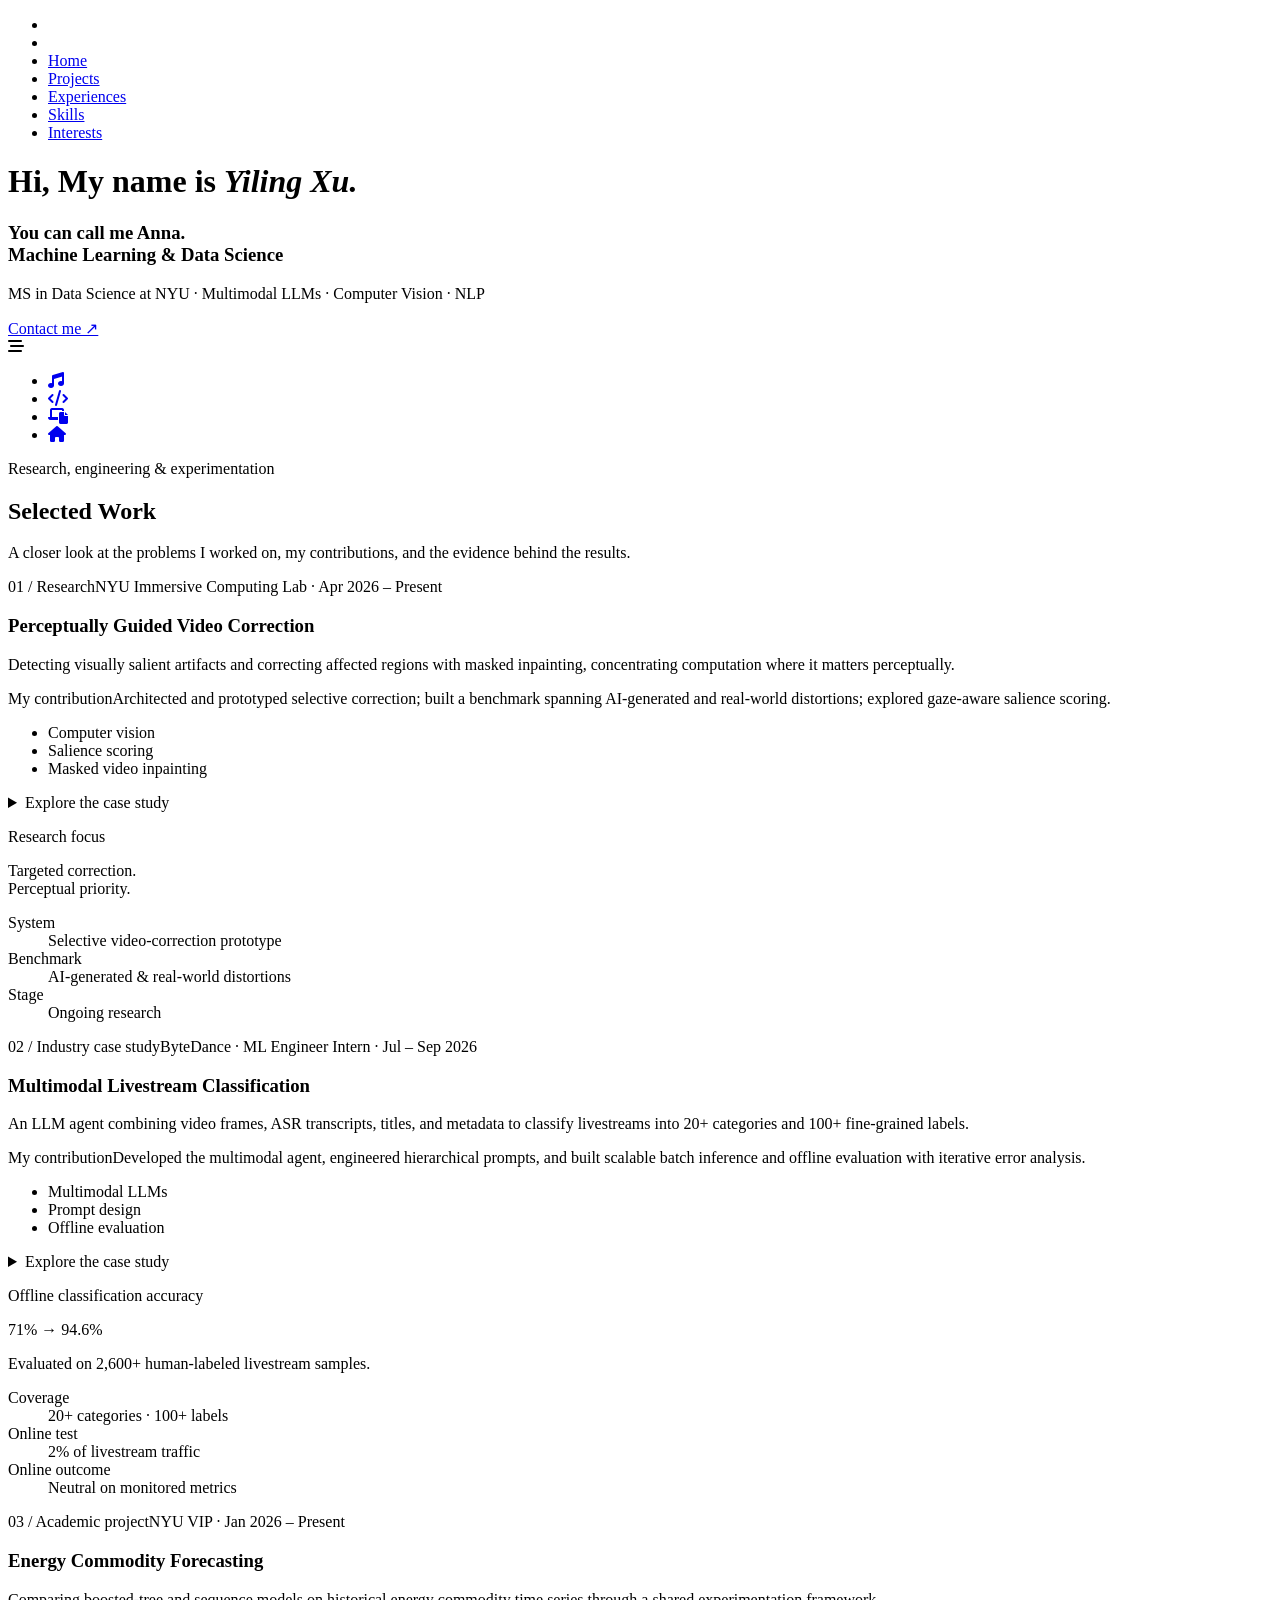
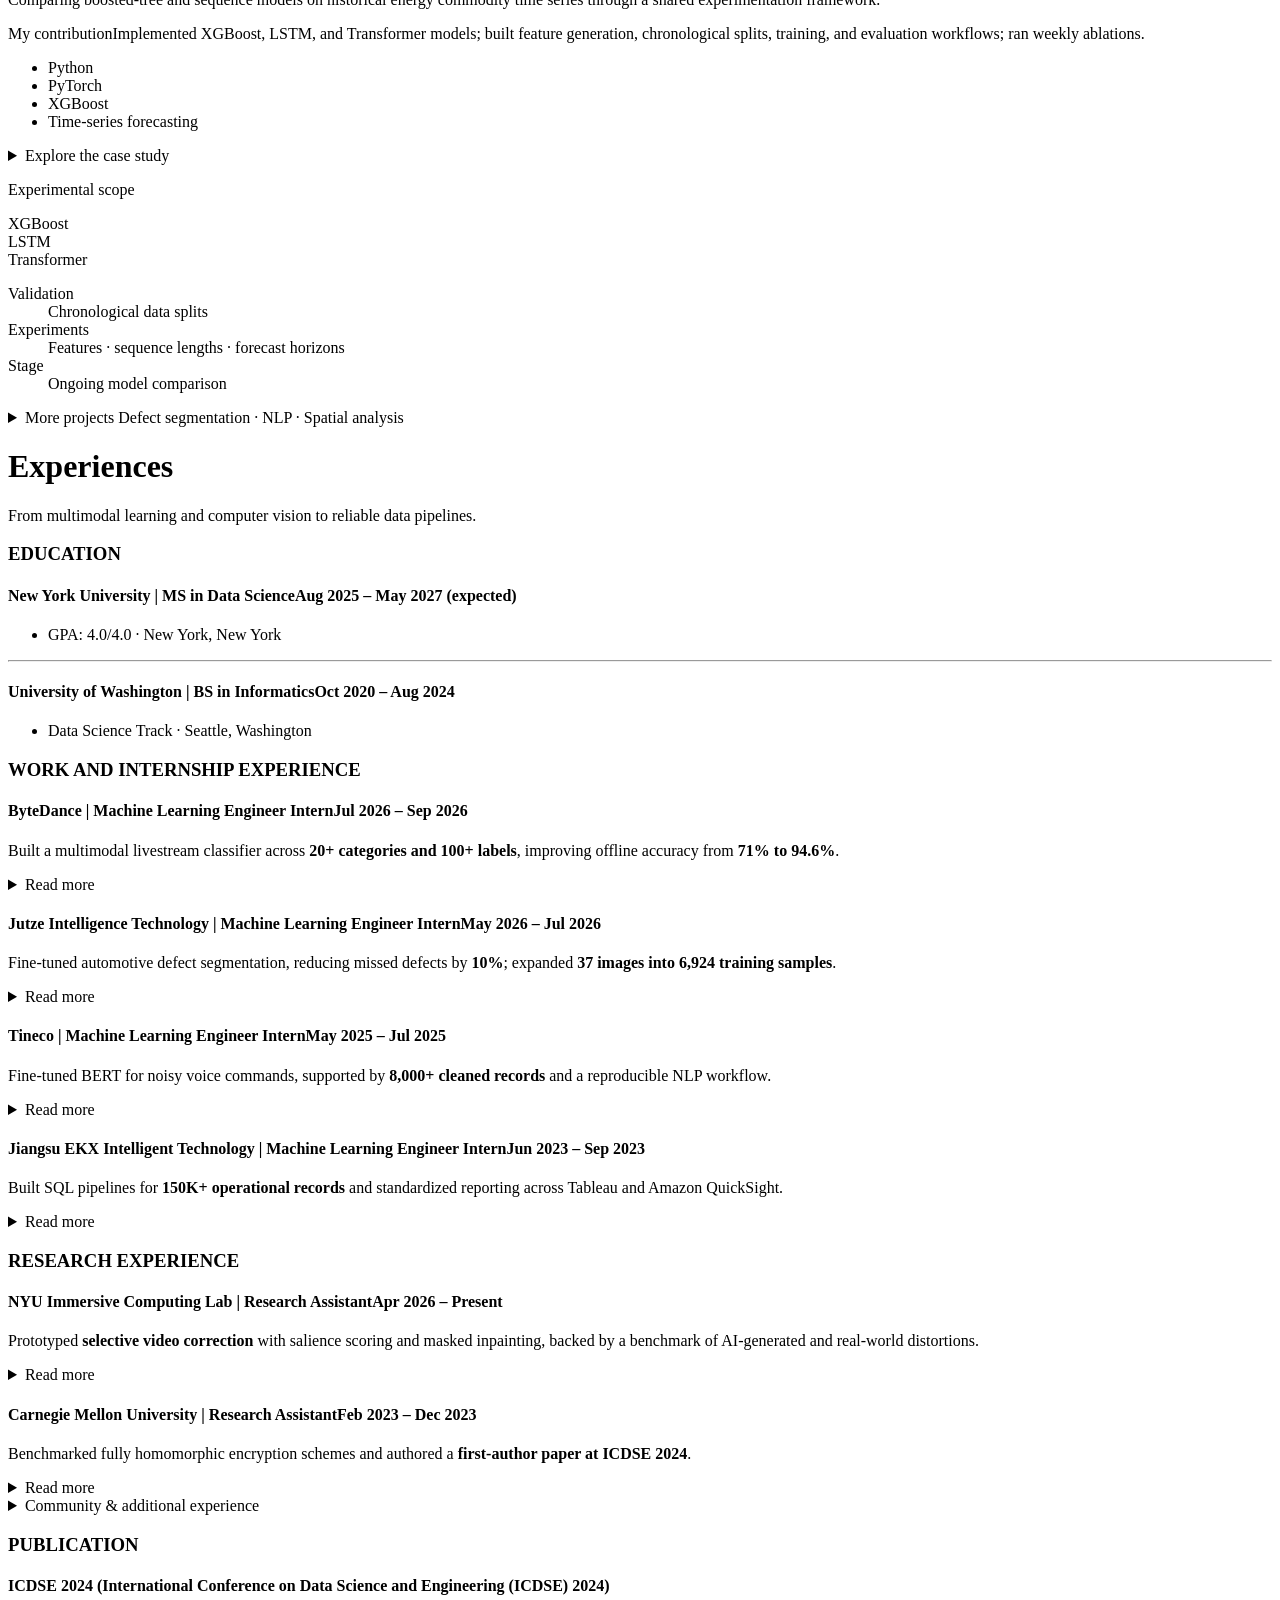
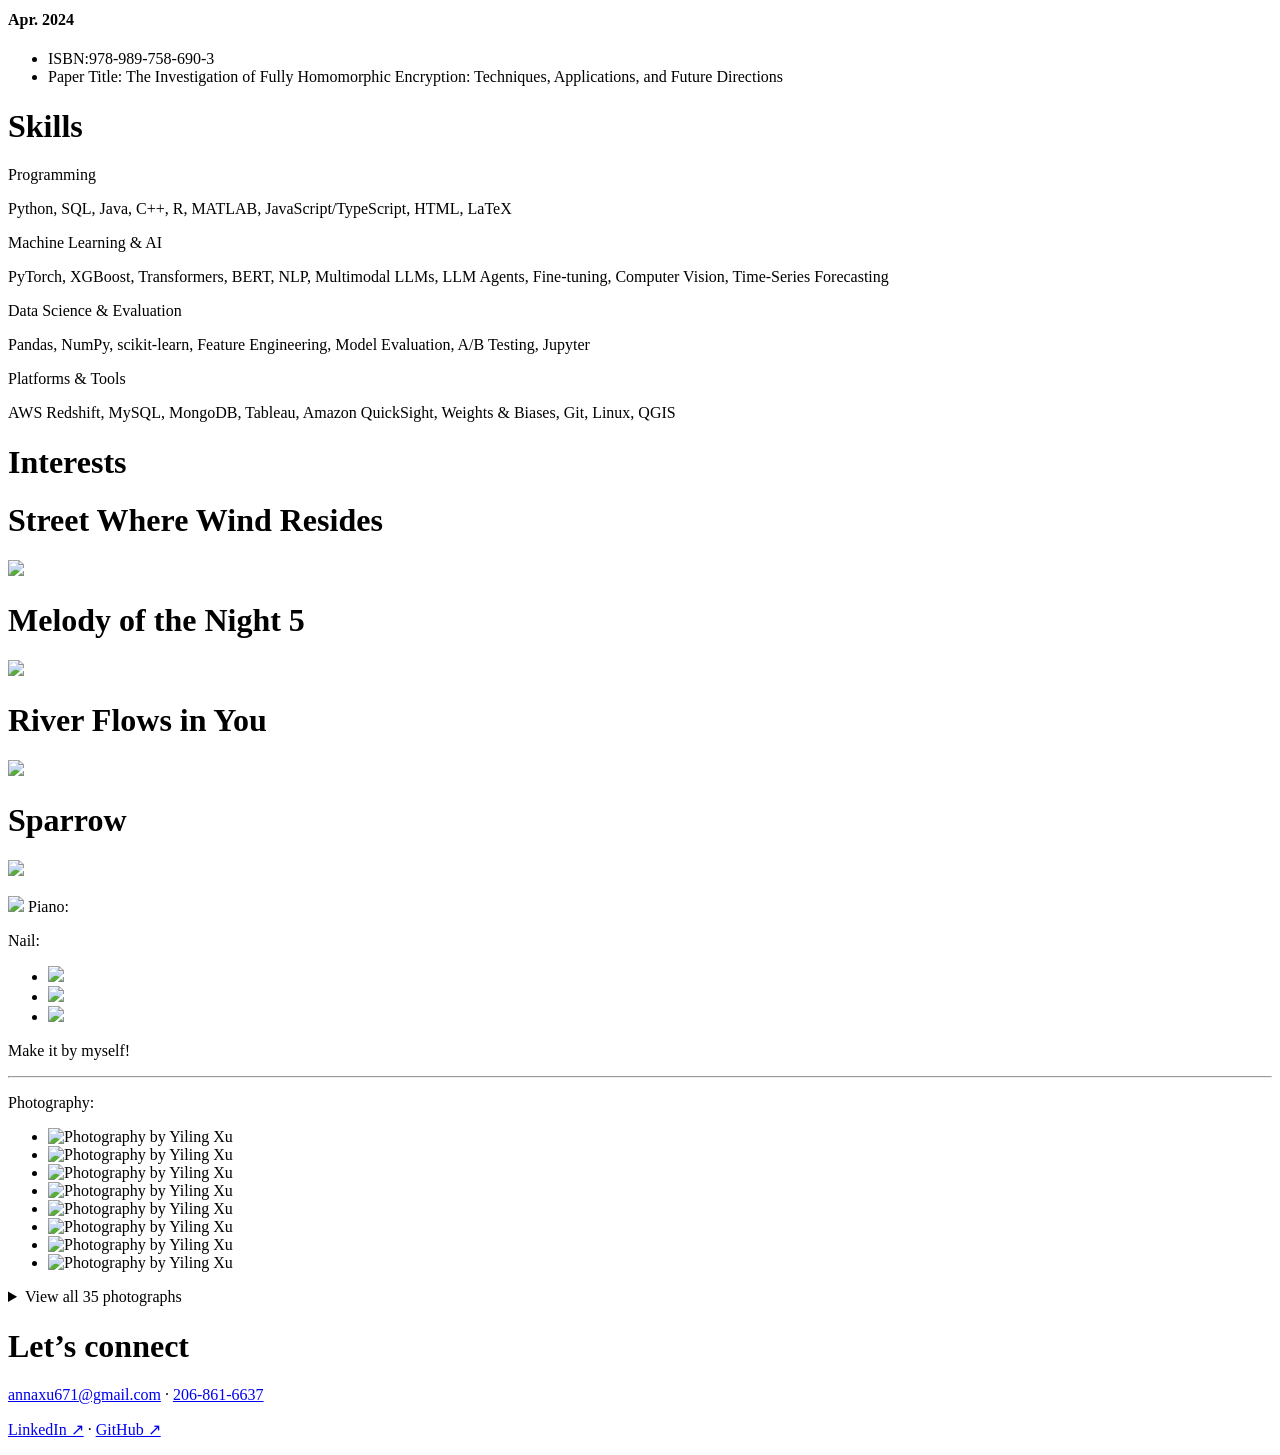
==== commit 94b15666: "Replace generic project diagrams with research and industry case studies" ====
--- a/public/index.html
+++ b/public/index.html
@@ -48,24 +48,31 @@
     </div>
   
 <section id="Projects" class="featured-projects" aria-labelledby="projects-heading">
-  <p class="section-eyebrow">A selection of my work</p><h2 id="projects-heading">Selected Projects</h2>
-  <p class="section-intro">Exploring patterns in markets, public conversation, and cities.</p>
-  <div class="project-grid"><article class="project-card">
-      <div class="project-visual"><span class="project-number">01 / METHOD</span><svg viewBox="0 0 320 132" role="img" aria-labelledby="pipeline-01"><title id="pipeline-01">Method: Time series to ML models to Evaluation</title><rect x="12" y="41" width="90" height="55" rx="12" fill="#dceaf4"/><text x="57" y="73" text-anchor="middle" fill="#264e6e" font-size="11">Time series</text><path d="M104 68h8m-3-3 3 3-3 3" fill="none" stroke="#5985a5" stroke-width="1.5"/><rect x="114" y="41" width="90" height="55" rx="12" fill="#c6ddef"/><text x="159" y="73" text-anchor="middle" fill="#264e6e" font-size="11">ML models</text><path d="M206 68h8m-3-3 3 3-3 3" fill="none" stroke="#5985a5" stroke-width="1.5"/><rect x="216" y="41" width="90" height="55" rx="12" fill="#adcfe4"/><text x="261" y="73" text-anchor="middle" fill="#264e6e" font-size="11">Evaluation</text></svg></div>
-      <div class="project-body"><p class="project-date">Jan 2026 – Present</p><h3>Energy Commodity Forecasting</h3><p class="project-summary">Comparing XGBoost, LSTM, and Transformer models for energy commodity time series.</p>
-      <ul class="project-tags" aria-label="Technologies"><li>Python</li><li>PyTorch</li><li>XGBoost</li></ul>
-      <details><summary>Methods &amp; details</summary><ul class="project-detail-list"><li>Implemented and compared XGBoost, LSTM, and Transformer models for energy commodity price forecasting from historical time-series data.</li><li>Built a unified Pandas, scikit-learn, and PyTorch framework for preprocessing, feature generation, chronological splits, training, and model evaluation.</li><li>Ran weekly controlled experiments and ablations on forecast horizons, feature configurations, sequence lengths, and error cases.</li></ul></details></div>
-    </article><article class="project-card">
-      <div class="project-visual"><span class="project-number">02 / METHOD</span><svg viewBox="0 0 320 132" role="img" aria-labelledby="pipeline-02"><title id="pipeline-02">Method: 100k+ posts to TF-IDF + NMF to Shiny</title><rect x="12" y="41" width="90" height="55" rx="12" fill="#dceaf4"/><text x="57" y="73" text-anchor="middle" fill="#264e6e" font-size="11">100k+ posts</text><path d="M104 68h8m-3-3 3 3-3 3" fill="none" stroke="#5985a5" stroke-width="1.5"/><rect x="114" y="41" width="90" height="55" rx="12" fill="#c6ddef"/><text x="159" y="73" text-anchor="middle" fill="#264e6e" font-size="11">TF-IDF + NMF</text><path d="M206 68h8m-3-3 3 3-3 3" fill="none" stroke="#5985a5" stroke-width="1.5"/><rect x="216" y="41" width="90" height="55" rx="12" fill="#adcfe4"/><text x="261" y="73" text-anchor="middle" fill="#264e6e" font-size="11">Shiny</text></svg></div>
-      <div class="project-body"><p class="project-date">May 2024 – Nov 2024</p><h3>COVID-19 Topic Explorer</h3><p class="project-summary">Finding interpretable themes in 100,000+ Twitter posts and presenting them through an interactive Shiny dashboard.</p>
-      <ul class="project-tags" aria-label="Technologies"><li>NLP</li><li>NMF</li><li>Shiny</li></ul>
-      <details><summary>Methods &amp; details</summary><ul class="project-detail-list"><li>Built an end-to-end text-analysis workflow using 100,000+ COVID-19 Twitter posts and public epidemiological data.</li><li>Engineered TF-IDF and n-gram features and trained NMF topic models to extract interpretable themes from public discussion.</li><li>Developed an interactive Shiny dashboard displaying topic trends over time and across regions alongside case counts and outcome statistics.</li></ul></details></div>
-    </article><article class="project-card">
-      <div class="project-visual"><span class="project-number">03 / METHOD</span><svg viewBox="0 0 320 132" role="img" aria-labelledby="pipeline-03"><title id="pipeline-03">Method: Census data to QGIS to Spatial maps</title><rect x="12" y="41" width="90" height="55" rx="12" fill="#dceaf4"/><text x="57" y="73" text-anchor="middle" fill="#264e6e" font-size="11">Census data</text><path d="M104 68h8m-3-3 3 3-3 3" fill="none" stroke="#5985a5" stroke-width="1.5"/><rect x="114" y="41" width="90" height="55" rx="12" fill="#c6ddef"/><text x="159" y="73" text-anchor="middle" fill="#264e6e" font-size="11">QGIS</text><path d="M206 68h8m-3-3 3 3-3 3" fill="none" stroke="#5985a5" stroke-width="1.5"/><rect x="216" y="41" width="90" height="55" rx="12" fill="#adcfe4"/><text x="261" y="73" text-anchor="middle" fill="#264e6e" font-size="11">Spatial maps</text></svg></div>
-      <div class="project-body"><p class="project-date">Dec 2023 – Feb 2024</p><h3>Seattle: A Decade of Change</h3><p class="project-summary">Mapping demographic shifts and gentrification across Seattle neighborhoods with 2010–2020 Census data.</p>
-      <ul class="project-tags" aria-label="Technologies"><li>QGIS</li><li>Census data</li><li>Spatial analysis</li></ul>
-      <details><summary>Methods &amp; details</summary><ul class="project-detail-list"><li>Analyzed 2010–2020 Census data in QGIS to investigate demographic change and gentrification across Seattle neighborhoods.</li><li>Used kernel density estimation, change detection, and proportional symbols to visualize population shifts and communicate findings through maps and a report.</li></ul></details></div>
-    </article></div>
+ <p class="section-eyebrow">Research, engineering &amp; experimentation</p><h2 id="projects-heading">Selected Work</h2>
+ <p class="section-intro">A closer look at the problems I worked on, my contributions, and the evidence behind the results.</p>
+ <div class="case-studies"><article class="case-study" aria-labelledby="case-01">
+ <div class="case-copy"><p class="case-context"><span>01 / Research</span><span>NYU Immersive Computing Lab · Apr 2026 – Present</span></p>
+ <h3 id="case-01">Perceptually Guided Video Correction</h3><p class="case-overview">Detecting visually salient artifacts and correcting affected regions with masked inpainting, concentrating computation where it matters perceptually.</p>
+ <p class="case-contribution"><span>My contribution</span>Architected and prototyped selective correction; built a benchmark spanning AI-generated and real-world distortions; explored gaze-aware salience scoring.</p>
+ <ul class="project-tags" aria-label="Methods"><li>Computer vision</li><li>Salience scoring</li><li>Masked video inpainting</li></ul>
+ <details class="case-details"><summary>Explore the case study</summary><div class="case-detail-grid"><div><h5>Problem</h5><p>Full-video regeneration can spend computation on unaffected content. This research investigates localized correction guided by perceptual salience.</p></div><div><h5>My work</h5><p>Prototyped artifact detection and region-selective correction, created a distortion benchmark, and explored gaze-aware scoring with efficient masked inpainting.</p></div><div><h5>Evaluation</h5><p>The benchmark addresses artifact localization, correction quality, and robustness across diverse distortion types and failure modes.</p></div><div><h5>Current stage</h5><p>An ongoing research prototype. Correction quality, localization, and efficiency remain the focus of evaluation.</p></div></div></details></div>
+ <aside class="case-evidence"><p class="evidence-label">Research focus</p><p class="evidence-headline">Targeted correction.<br>Perceptual priority.</p><dl class="evidence-facts"><div><dt>System</dt><dd>Selective video-correction prototype</dd></div><div><dt>Benchmark</dt><dd>AI-generated &amp; real-world distortions</dd></div><div><dt>Stage</dt><dd>Ongoing research</dd></div></dl></aside>
+ </article><article class="case-study" aria-labelledby="case-02">
+ <div class="case-copy"><p class="case-context"><span>02 / Industry case study</span><span>ByteDance · ML Engineer Intern · Jul – Sep 2026</span></p>
+ <h3 id="case-02">Multimodal Livestream Classification</h3><p class="case-overview">An LLM agent combining video frames, ASR transcripts, titles, and metadata to classify livestreams into 20+ categories and 100+ fine-grained labels.</p>
+ <p class="case-contribution"><span>My contribution</span>Developed the multimodal agent, engineered hierarchical prompts, and built scalable batch inference and offline evaluation with iterative error analysis.</p>
+ <ul class="project-tags" aria-label="Methods"><li>Multimodal LLMs</li><li>Prompt design</li><li>Offline evaluation</li></ul>
+ <details class="case-details"><summary>Explore the case study</summary><div class="case-detail-grid"><div><h5>Problem</h5><p>Livestream classification requires combining visual, spoken, and textual signals while applying a hierarchical taxonomy.</p></div><div><h5>My work</h5><p>Developed modular prompts with classification rules, decision criteria, and counterexamples. Built parallel batch inference with majority voting and confidence-based review.</p></div><div><h5>Evaluation</h5><p>Analyzed precision, recall, and class-level errors across 2,600+ human-labeled examples. Iterative prompt optimization raised offline accuracy from 71% to 94.6%.</p></div><div><h5>Results in context</h5><p>An online A/B test covered 2% of livestream traffic and showed neutral results on monitored metrics. The offline gain is distinct from the online outcome.</p></div></div></details></div>
+ <aside class="case-evidence"><p class="evidence-label">Offline classification accuracy</p><p class="evidence-metric">71% <span>→</span> 94.6%</p><p class="evidence-caption">Evaluated on 2,600+ human-labeled livestream samples.</p><dl class="evidence-facts"><div><dt>Coverage</dt><dd>20+ categories · 100+ labels</dd></div><div><dt>Online test</dt><dd>2% of livestream traffic</dd></div><div><dt>Online outcome</dt><dd>Neutral on monitored metrics</dd></div></dl></aside>
+ </article><article class="case-study" aria-labelledby="case-03">
+ <div class="case-copy"><p class="case-context"><span>03 / Academic project</span><span>NYU VIP · Jan 2026 – Present</span></p>
+ <h3 id="case-03">Energy Commodity Forecasting</h3><p class="case-overview">Comparing boosted-tree and sequence models on historical energy commodity time series through a shared experimentation framework.</p>
+ <p class="case-contribution"><span>My contribution</span>Implemented XGBoost, LSTM, and Transformer models; built feature generation, chronological splits, training, and evaluation workflows; ran weekly ablations.</p>
+ <ul class="project-tags" aria-label="Methods"><li>Python</li><li>PyTorch</li><li>XGBoost</li><li>Time-series forecasting</li></ul>
+ <details class="case-details"><summary>Explore the case study</summary><div class="case-detail-grid"><div><h5>Problem</h5><p>Investigating nonlinear patterns and temporal dependencies in energy commodity prices, with comparisons across forecast horizons.</p></div><div><h5>My work</h5><p>Built a reproducible Pandas, scikit-learn, and PyTorch framework for preprocessing, feature engineering, temporal splits, training, and model comparison.</p></div><div><h5>Evaluation</h5><p>Ran controlled experiments and weekly ablations on feature configurations, sequence lengths, and error cases; examined forecast-horizon errors to guide further experiments.</p></div><div><h5>Current stage</h5><p>Ongoing experimentation and model comparison. The focus is a consistent evaluation process and analysis of where different approaches succeed or fail.</p></div></div></details></div>
+ <aside class="case-evidence"><p class="evidence-label">Experimental scope</p><p class="evidence-headline model-names">XGBoost<br>LSTM<br>Transformer</p><dl class="evidence-facts"><div><dt>Validation</dt><dd>Chronological data splits</dd></div><div><dt>Experiments</dt><dd>Features · sequence lengths · forecast horizons</dd></div><div><dt>Stage</dt><dd>Ongoing model comparison</dd></div></dl></aside>
+ </article></div>
+ <details class="more-projects"><summary>More projects <span>Defect segmentation · NLP · Spatial analysis</span></summary><div class="supporting-grid"><article class="supporting-project"><p class="supporting-context">Industry case study · Jutze · May – Jul 2026</p><h4>Automotive Surface Defect Segmentation</h4><p>Fine-tuned BiSeNet for small surface defects, reducing missed defects by 10% versus the baseline checkpoint.</p><details><summary>Methods &amp; details</summary><ul><li>Transformed 37 high-resolution annotated images into 6,924 training samples through tiling and preprocessing while preserving small defect boundaries.</li><li>Evaluated mIoU, class-wise IoU, precision, recall, and visual diagnostics to investigate missed defects and false positives.</li><li>Work completed as part of a machine learning engineering internship at Jutze Intelligence Technology.</li></ul></details></article><article class="supporting-project"><p class="supporting-context">Academic project · May 2024 – Nov 2024</p><h4>COVID-19 Topic Explorer</h4><p>Finding interpretable themes in 100,000+ Twitter posts and presenting them through an interactive Shiny dashboard.</p><details><summary>Methods &amp; details</summary><ul><li>Built an end-to-end text-analysis workflow using 100,000+ COVID-19 Twitter posts and public epidemiological data.</li><li>Engineered TF-IDF and n-gram features and trained NMF topic models to extract interpretable themes from public discussion.</li><li>Developed an interactive Shiny dashboard displaying topic trends over time and across regions alongside case counts and outcome statistics.</li></ul></details></article><article class="supporting-project"><p class="supporting-context">Academic project · Dec 2023 – Feb 2024</p><h4>Seattle: A Decade of Change</h4><p>Mapping demographic shifts and gentrification across Seattle neighborhoods with 2010–2020 Census data.</p><details><summary>Methods &amp; details</summary><ul><li>Analyzed 2010–2020 Census data in QGIS to investigate demographic change and gentrification across Seattle neighborhoods.</li><li>Used kernel density estimation, change detection, and proportional symbols to visualize population shifts and communicate findings through maps and a report.</li></ul></details></article></div></details>
 </section>
 <div id="Experience"><h1>Experiences</h1><p class="section-intro">From multimodal learning and computer vision to reliable data pipelines.</p><div id="content"><div class="E" id="Education"><h3>EDUCATION</h3><h4>New York University | MS in Data Science<span class="entry-date">Aug 2025 – May 2027 (expected)</span></h4><ul><li>GPA: 4.0/4.0 · New York, New York</li></ul><hr><h4>University of Washington | BS in Informatics<span class="entry-date">Oct 2020 – Aug 2024</span></h4><ul><li>Data Science Track · Seattle, Washington</li></ul></div><div class="E"><h3>WORK AND INTERNSHIP EXPERIENCE</h3><article class="experience-entry"><h4>ByteDance | Machine Learning Engineer Intern<span class="entry-date">Jul 2026 – Sep 2026</span></h4><p class="entry-summary">Built a multimodal livestream classifier across <strong>20+ categories and 100+ labels</strong>, improving offline accuracy from <strong>71% to 94.6%</strong>.</p><details><summary>Read more</summary><ul><li>Developed an end-to-end multimodal LLM agent integrating video frames, ASR transcripts, titles, and metadata to classify livestream content into 20+ categories and 100+ fine-grained labels.</li><li>Improved offline classification accuracy from 71% to 94.6% through modular, hierarchical prompt design, decision criteria, counterexamples, and iterative error analysis.</li><li>Built scalable batch inference and offline evaluation with parallel processing, majority voting, and confidence-based review; evaluated 2,600+ human-labeled samples using precision, recall, and class-level error analysis.</li><li>Evaluated the agent in an online A/B test on 2% of livestream traffic; observed neutral results on monitored metrics.</li></ul></details></article><article class="experience-entry"><h4>Jutze Intelligence Technology | Machine Learning Engineer Intern<span class="entry-date">May 2026 – Jul 2026</span></h4><p class="entry-summary">Fine-tuned automotive defect segmentation, reducing missed defects by <strong>10%</strong>; expanded <strong>37 images into 6,924 training samples</strong>.</p><details><summary>Read more</summary><ul><li>Fine-tuned a BiSeNet-based semantic segmentation model for automotive surface defect detection, reducing missed defects by 10% compared with the baseline checkpoint.</li><li>Expanded 37 high-resolution annotated images into 6,924 training samples through image tiling and preprocessing while preserving small defect boundaries.</li><li>Evaluated mIoU, class-wise IoU, precision, recall, and visual diagnostics to investigate false positives and missed defects.</li></ul></details></article><article class="experience-entry"><h4>Tineco | Machine Learning Engineer Intern<span class="entry-date">May 2025 – Jul 2025</span></h4><p class="entry-summary">Fine-tuned BERT for noisy voice commands, supported by <strong>8,000+ cleaned records</strong> and a reproducible NLP workflow.</p><details><summary>Read more</summary><ul><li>Fine-tuned a BERT-based multiclass text model to distinguish device faults, user intents, and false triggers in noisy voice commands.</li><li>Cleaned and standardized 8,000+ voice-command records to support training and improve robustness to ambiguous inputs.</li><li>Developed a reproducible NLP workflow for preprocessing, training, evaluation, and batch inference.</li></ul></details></article><article class="experience-entry"><h4>Jiangsu EKX Intelligent Technology | Machine Learning Engineer Intern<span class="entry-date">Jun 2023 – Sep 2023</span></h4><p class="entry-summary">Built SQL pipelines for <strong>150K+ operational records</strong> and standardized reporting across Tableau and Amazon QuickSight.</p><details><summary>Read more</summary><ul><li>Built reusable AWS Redshift SQL pipelines to clean, join, reconcile, and validate 150K+ operational records with anomaly and data-quality checks.</li><li>Centralized KPI definitions in modular SQL transformations and migrated fragmented Tableau dashboards to Amazon QuickSight, improving metric consistency across teams.</li><li>Published curated datasets and self-service dashboards for recurring operational analysis, reducing repeated manual preparation.</li></ul></details></article></div><div class="E"><h3>RESEARCH EXPERIENCE</h3><article class="experience-entry"><h4>NYU Immersive Computing Lab | Research Assistant<span class="entry-date">Apr 2026 – Present</span></h4><p class="entry-summary">Prototyped <strong>selective video correction</strong> with salience scoring and masked inpainting, backed by a benchmark of AI-generated and real-world distortions.</p><details><summary>Read more</summary><ul><li>Architected and prototyped selective video correction that detects perceptually salient artifacts and inpaints only affected regions.</li><li>Created a benchmark spanning AI-generated and real-world distortions to evaluate artifact localization, correction quality, and robustness across failure modes.</li><li>Prototyped gaze-aware salience scoring with efficient masked video inpainting, concentrating computation on perceptually important regions.</li></ul></details></article><article class="experience-entry"><h4>Carnegie Mellon University | Research Assistant<span class="entry-date">Feb 2023 – Dec 2023</span></h4><p class="entry-summary">Benchmarked fully homomorphic encryption schemes and authored a <strong>first-author paper at ICDSE 2024</strong>.</p><details><summary>Read more</summary><ul><li>Designed and automated a benchmarking framework for fully homomorphic encryption schemes across security settings, runtime, ciphertext expansion, memory, and accuracy.</li><li>Led the comparative analysis of performance and security trade-offs and authored the resulting first-author paper, published at ICDSE 2024.</li></ul></details></article></div>        <details class="E additional-experience"><summary>Community &amp; additional experience</summary><div class="additional-content">
           
